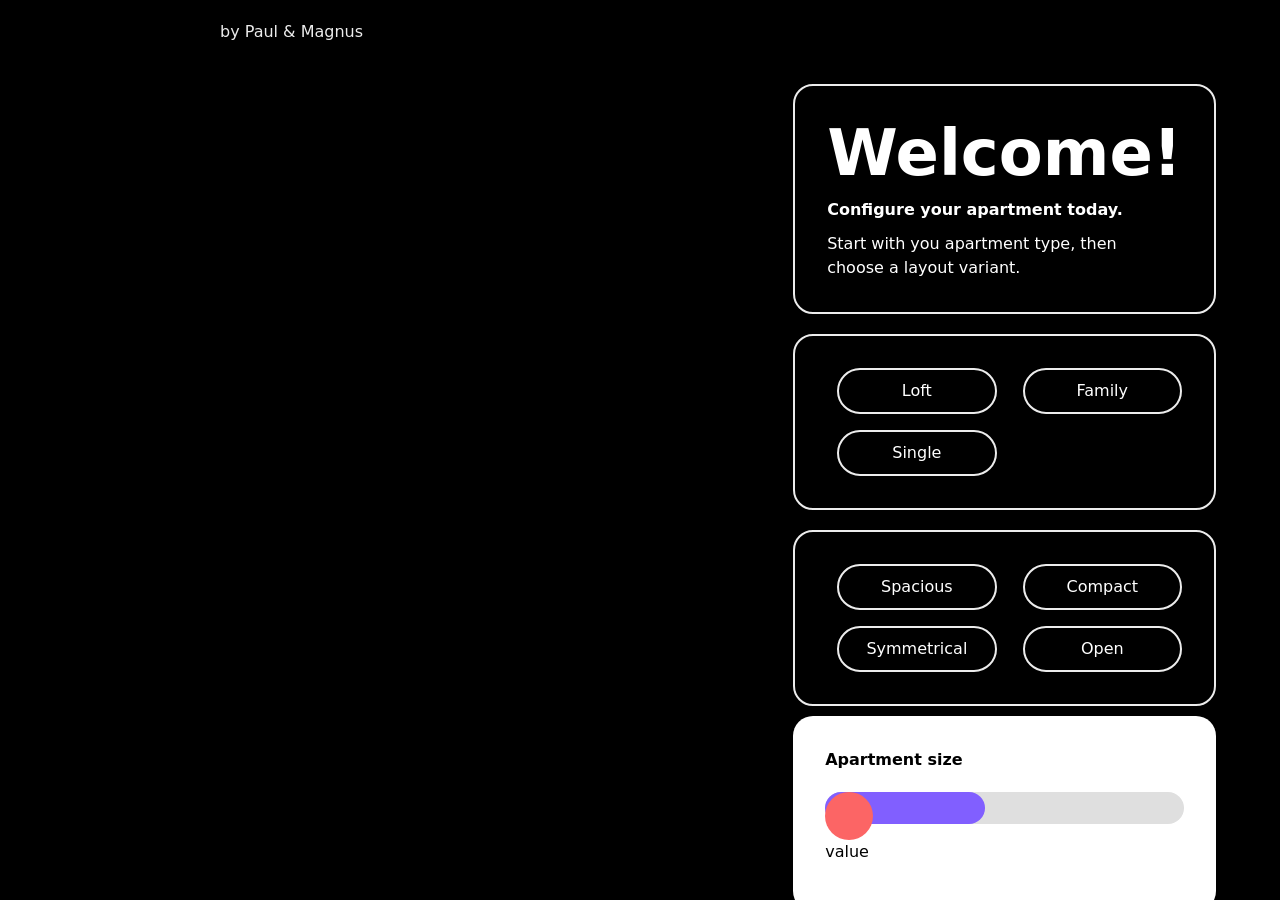
==== index2.html @ 41b40da9 "copy paste" ====
<!DOCTYPE html>

<html data-wf-domain="magnuss-supercool-site-03e670.webflow.io" data-wf-page="63d7f11067d64ccd60ee4eb2"
    data-wf-site="63d7f10f67d64c697aee4eaa" lang="en">

<head>
    <script src="https://cdn.jsdelivr.net/npm/three@0.121.0/build/three.js"></script>

    <meta charset="utf-8" />
    <title>planify. - plans with pleasure</title>
    <meta content="plans made simple" name="description" />
    <meta content="planify. - plans with pleasure" property="og:title" />
    <meta content="plans made simple" property="og:description" />
    <meta content="planify. - plans with pleasure" property="twitter:title" />
    <meta content="plans made simple" property="twitter:description" />
    <meta property="og:type" content="website" />
    <meta content="summary_large_image" name="twitter:card" />
    <meta content="width=device-width, initial-scale=1" name="viewport" />
    <meta content="Webflow" name="generator" />
    <link
        href="./styles.css"
        rel="stylesheet" type="text/css" />
    <!--[if lt IE 9]><script src="https://cdnjs.cloudflare.com/ajax/libs/html5shiv/3.7.3/html5shiv.min.js" type="text/javascript"></script><![endif]-->
    <script
        type="text/javascript">!function (o, c) { var n = c.documentElement, t = " w-mod-"; n.className += t + "js", ("ontouchstart" in o || o.DocumentTouch && c instanceof DocumentTouch) && (n.className += t + "touch") }(window, document);</script>
    <link href="https://uploads-ssl.webflow.com/img/favicon.ico" rel="shortcut icon" type="image/x-icon" />
    <link href="https://uploads-ssl.webflow.com/img/webclip.png" rel="apple-touch-icon" />
    <!-- [Attributes by Finsweet] Range Slider -->
    <script defer src="https://cdn.jsdelivr.net/npm/@finsweet/attributes-rangeslider@1/rangeslider.js"></script>
    
</head>
<html lang="en">
<head>
    <meta charset="UTF-8">
    <meta http-equiv="X-UA-Compatible" content="IE=edge">
    <meta name="viewport" content="width=device-width, initial-scale=1.0">
    <link rel="stylesheet" href="https://pyscript.net/latest/pyscript.css" />
    <title>Document</title>

    <!-- uRL for .css styling default from py-script-->
    <link rel="stylesheet" href="style.css" />
    <!-- uRL for including pyscript.js -->
    <script defer src="https://pyscript.net/latest/pyscript.js"></script>

    <!-- uRLs for including more js libraries -->
    <script src="https://cdn.jsdelivr.net/npm/three@0.145.0/build/three.js"></script>
    <script src="https://cdn.jsdelivr.net/npm/three@0.145.0/examples/js/controls/OrbitControls.js"></script>
    <script src="https://cdn.jsdelivr.net/npm/three@0.145.0/examples/js/postprocessing/EffectComposer.js"></script>
    <script src="https://cdn.jsdelivr.net/npm/three@0.145.0/examples/js/postprocessing/RenderPass.js"></script>
    <script src="https://cdn.jsdelivr.net/npm/three@0.145.0/examples/js/postprocessing/ShaderPass.js"></script>
    <script src="https://cdn.jsdelivr.net/npm/three@0.145.0/examples/js/shaders/CopyShader.js"></script>
    <script src="https://cdn.jsdelivr.net/npm/three@0.145.0/examples/js/shaders/FXAAShader.js"></script>
    <script src="https://cdnjs.cloudflare.com/ajax/libs/dat-gui/0.7.9/dat.gui.js"></script>
    
    <script>
        function onChangeApartementSize() {
            const element = document.getElementById("apartementSize")
            window.localStorage.setItem("apartementSize", element.value)
        }

        function onChangeLivingroomSize() {
            const element = document.getElementById("livingroomSize")
            window.localStorage.setItem("livingroomSize", element.value)
        }

        function onChangeKitchenSize() {
            const element = document.getElementById("kitchenSize")
            window.localStorage.setItem("kitchenSize", element.value)
        }

        function onChangeMasterbedroomSize() {
            const element = document.getElementById("MasterbedroomSize")
            window.localStorage.setItem("MasterbedroomSize", element.value)
        }

        function onChangeBedroomSize() {
            const element = document.getElementById("BedroomSize")
            window.localStorage.setItem("BedroomSize", element.value)
        }

        function onChangeBathroomSize() {
            const element = document.getElementById("BathroomSize")
            window.localStorage.setItem("BathroomSize", element.value)
        }

        function onChangeKitchenSize() {
            const element = document.getElementById("KitchenSize")
            window.localStorage.setItem("KitchenSize", element.value)
        }
        
        </script>
</head>
<body>
    <py-script src="AAD.py">
    </py-script>

    <div class="page-wrapper" style="pointer-events: none;">
        <div data-animation="default" data-collapse="medium" data-duration="400" data-easing="ease" data-easing2="ease"
            role="banner" class="nav_component w-nav">
            <div class="nav_container w-container"><a href="https://finsweet.com" target="_blank"
                    class="nav_brand w-nav-brand"><img
                        src="https://uploads-ssl.webflow.com/63d7f10f67d64c697aee4eaa/63d8018ea943d468a3d84b6b_Group%206.png"
                        loading="lazy" alt="" class="nav_logo" />
                    <div class="nav_logo-text">by Paul &amp; Magnus</div>
                </a>
                <div class="nav_button w-nav-button">
                    <div class="w-icon-nav-menu"></div>
                </div>
            </div>
        </div>
        <div class="main-wrapper">
            <div id="container"></div>
                <div class="wf-section">
                    <div class="padding-vertical padding-xxlarge">
                        <div class="page-padding content" style="overflow: scroll; height: 100vh; padding-bottom: 300px; pointer-events: all;">
                            <div class="container-2 w-container">
                                <h1>Welcome!</h1>
                                <div class="text-block-23 text-weight-bold">Configure your apartment today.</div>
                                <div>Start with you apartment type, then<br />choose a layout variant.<br /></div>
                            </div>
                            <div class="container-2 w-container">
                                <div class="w-layout-grid"><a href="#" class="button-2 w-button">Loft</a><a href="#"
                                        class="button-2 w-button">Family</a><a href="#" class="button-2 w-button">Single</a>
                                </div>
                            </div>
                            <div class="container-2 w-container">
                                <div class="w-layout-grid"><a href="#" class="button-2 w-button">Spacious</a><a href="#"
                                        class="button-2 w-button">Compact</a><a href="#"
                                        class="button-2 w-button">Symmetrical</a><a href="#"
                                        class="button-2 w-button">Open</a></div>
                            </div>
                            <div class="container">

                                <div fs-rangeslider-step="1" fs-rangeslider-element="wrapper" fs-rangeslider-min="1"
                                    fs-rangeslider-max="100" class="fs-rangeslider_wrapper">
                                    <div class="text-block">Apartment size</div>
                                    <input type="range" id="apartementSize" onchange="onChangeApartementSize()" style="display: none;" />
                                    <div fs-rangeslider-element="track" class="fs-rangeslider_track">
                                        <div fs-rangeslider-element="fill" class="fs-rangeslider_fill"></div>
                                        <div fs-rangeslider-element="handle" class="fs-rangeslider_handle"></div>
                                    </div>
                                    
                                    <div fs-rangeslider-element="display-value" class="fs-rangeslider_display-value">value
                                    </div>
                                    <div class="w-form">
                                        <form id="email-form" name="email-form" data-name="Email Form" method="get"><input
                                                type="text" class="fs-rangeslider_input w-input" maxlength="256" name="name"
                                                data-name="Name" placeholder="" id="range-slider-input" /><input type="text"
                                                class="fs-rangeslider_input w-input" maxlength="256" name="name"
                                                data-name="Name" placeholder="" id="range-slider-input" /></form>
                                        <div class="w-form-done">
                                            <div>Thank you! Your submission has been received!</div>
                                        </div>
                                        <div class="w-form-fail">
                                            <div>Oops! Something went wrong while submitting the form.</div>
                                        </div>
                                    </div>
                                </div>

                                <div fs-rangeslider-step="40" fs-rangeslider-element="wrapper" fs-rangeslider-min="1"
                                    fs-rangeslider-max="100" class="fs-rangeslider_wrapper">
                                    <div class="text-block">living room size</div>
                                    <input type="range" id="livingroomSize" onchange="onChangeLivingroomSize()" style="display: none;" />
                                    <div fs-rangeslider-element="track" class="fs-rangeslider_track">
                                        <div fs-rangeslider-element="fill" class="fs-rangeslider_fill"></div>
                                        <div fs-rangeslider-element="handle" class="fs-rangeslider_handle"></div>
                                    </div>
                                    <div fs-rangeslider-element="display-value" class="fs-rangeslider_display-value">value
                                    </div>
                                    <div class="w-form">
                                        <form id="email-form" name="email-form" data-name="Email Form" method="get"><input
                                                type="text" class="fs-rangeslider_input w-input" maxlength="256" name="name"
                                                data-name="Name" placeholder="" id="range-slider-input" /><input type="text"
                                                class="fs-rangeslider_input w-input" maxlength="256" name="name"
                                                data-name="Name" placeholder="" id="range-slider-input" /></form>
                                        <div class="w-form-done">
                                            <div>Thank you! Your submission has been received!</div>
                                        </div>
                                        <div class="w-form-fail">
                                            <div>Oops! Something went wrong while submitting the form.</div>
                                        </div>
                                    </div>
                                </div>

                                <div fs-rangeslider-step="1" fs-rangeslider-element="wrapper" fs-rangeslider-min="1"
                                    fs-rangeslider-max="100" class="fs-rangeslider_wrapper">
                                    <div class="text-block">Kitchen size</div>
                                    <input type="range" id="KitchenSize" onchange="onChangeKitchenSize()" style="display: none;" />
                                    <div fs-rangeslider-element="track" class="fs-rangeslider_track">
                                        <div fs-rangeslider-element="fill" class="fs-rangeslider_fill"></div>
                                        <div fs-rangeslider-element="handle" class="fs-rangeslider_handle"></div>
                                    </div>
                                    <div fs-rangeslider-element="display-value" class="fs-rangeslider_display-value">value
                                    </div>
                                    <div class="w-form">
                                        <form id="email-form" name="email-form" data-name="Email Form" method="get"><input
                                                type="text" class="fs-rangeslider_input w-input" maxlength="256" name="name"
                                                data-name="Name" placeholder="" id="range-slider-input" /><input type="text"
                                                class="fs-rangeslider_input w-input" maxlength="256" name="name"
                                                data-name="Name" placeholder="" id="range-slider-input" /></form>
                                        <div class="w-form-done">
                                            <div>Thank you! Your submission has been received!</div>
                                        </div>
                                        <div class="w-form-fail">
                                            <div>Oops! Something went wrong while submitting the form.</div>
                                        </div>
                                    </div>
                                </div>
                                
                                <div fs-rangeslider-step="1" fs-rangeslider-element="wrapper" fs-rangeslider-min="1"
                                    fs-rangeslider-max="100" class="fs-rangeslider_wrapper">
                                    <div class="text-block">Master bedroom size</div>
                                    <input type="range" id="MasterbedroomSize" onchange="onChangeMasterbedroomSize()" style="display: none;" />
                                    <div fs-rangeslider-element="track" class="fs-rangeslider_track">
                                        <div fs-rangeslider-element="fill" class="fs-rangeslider_fill"></div>
                                        <div fs-rangeslider-element="handle" class="fs-rangeslider_handle"></div>
                                    </div>
                                    <div fs-rangeslider-element="display-value" class="fs-rangeslider_display-value">value
                                    </div>
                                    <div class="w-form">
                                        <form id="email-form" name="email-form" data-name="Email Form" method="get"><input
                                                type="text" class="fs-rangeslider_input w-input" maxlength="256" name="name"
                                                data-name="Name" placeholder="" id="range-slider-input" /><input type="text"
                                                class="fs-rangeslider_input w-input" maxlength="256" name="name"
                                                data-name="Name" placeholder="" id="range-slider-input" /></form>
                                        <div class="w-form-done">
                                            <div>Thank you! Your submission has been received!</div>
                                        </div>
                                        <div class="w-form-fail">
                                            <div>Oops! Something went wrong while submitting the form.</div>
                                        </div>
                                    </div>
                                </div>

                                <div fs-rangeslider-step="1" fs-rangeslider-element="wrapper" fs-rangeslider-min="1"
                                    fs-rangeslider-max="100" class="fs-rangeslider_wrapper">
                                    <div class="text-block">Bedroom Size</div>
                                    <input type="range" id="BedroomSize" onchange="onChangeBedroomSize()" style="display: none;" />
                                    <div fs-rangeslider-element="track" class="fs-rangeslider_track">
                                        <div fs-rangeslider-element="fill" class="fs-rangeslider_fill"></div>
                                        <div fs-rangeslider-element="handle" class="fs-rangeslider_handle"></div>
                                    </div>
                                    <div fs-rangeslider-element="display-value" class="fs-rangeslider_display-value">value
                                    </div>
                                    <div class="w-form">
                                        <form id="email-form" name="email-form" data-name="Email Form" method="get"><input
                                                type="text" class="fs-rangeslider_input w-input" maxlength="256" name="name"
                                                data-name="Name" placeholder="" id="range-slider-input" /><input type="text"
                                                class="fs-rangeslider_input w-input" maxlength="256" name="name"
                                                data-name="Name" placeholder="" id="range-slider-input" /></form>
                                        <div class="w-form-done">
                                            <div>Thank you! Your submission has been received!</div>
                                        </div>
                                        <div class="w-form-fail">
                                            <div>Oops! Something went wrong while submitting the form.</div>
                                        </div>
                                    </div>
                                </div>

                                <div fs-rangeslider-step="1" fs-rangeslider-element="wrapper" fs-rangeslider-min="1"
                                    fs-rangeslider-max="100" class="fs-rangeslider_wrapper">
                                    <div class="text-block">bathroom size</div>
                                    <input type="range" id="BathroomSize" onchange="onChangeBathroomSize()" style="display: none;" />

                                    <div fs-rangeslider-element="track" class="fs-rangeslider_track">
                                        <div fs-rangeslider-element="fill" class="fs-rangeslider_fill"></div>
                                        <div fs-rangeslider-element="handle" class="fs-rangeslider_handle"></div>
                                    </div>
                                    <div fs-rangeslider-element="display-value" class="fs-rangeslider_display-value">value
                                    </div>
                                    <div class="w-form">
                                        <form id="email-form" name="email-form" data-name="Email Form" method="get"><input
                                                type="text" class="fs-rangeslider_input w-input" maxlength="256" name="name"
                                                data-name="Name" placeholder="" id="range-slider-input" /><input type="text"
                                                class="fs-rangeslider_input w-input" maxlength="256" name="name"
                                                data-name="Name" placeholder="" id="range-slider-input" /></form>
                                        <div class="w-form-done">
                                            <div>Thank you! Your submission has been received!</div>
                                        </div>
                                        <div class="w-form-fail">
                                            <div>Oops! Something went wrong while submitting the form.</div>
                                        </div>
                                    </div>
                                </div>

                            </div>
                            <div class="container-2 w-container"><a href="#" class="button-2 w-button">Generate new layout .
                                </a></div>
                        </div>
                    </div>
                </div>
            </div>
    </div>
    <script src="https://d3e54v103j8qbb.cloudfront.net/js/jquery-3.5.1.min.dc5e7f18c8.js?site=63d7f10f67d64c697aee4eaa"
        type="text/javascript" integrity="sha256-9/aliU8dGd2tb6OSsuzixeV4y/faTqgFtohetphbbj0="
        crossorigin="anonymous"></script>
    <script src="./script.js"
        type="text/javascript"></script>
    <!--[if lte IE 9]><script src="//cdnjs.cloudflare.com/ajax/libs/placeholders/3.0.2/placeholders.min.js"></script><![endif]-->
</body>

</html>
---- styles.css ----
/* Generated on: Mon Jan 30 2023 20:28:17 GMT+0000 (Coordinated Universal Time) */
/* ==========================================================================
   normalize.css v3.0.3 | MIT License | github.com/necolas/normalize.css 
   ========================================================================== */
/*! normalize.css v3.0.3 | MIT License | github.com/necolas/normalize.css */
html {
    font-family: sans-serif;
    -ms-text-size-adjust: 100%;
    -webkit-text-size-adjust: 100%
}

body {
    margin: 0;
    max-height: 100vh;
    overflow: hidden;
}

article,
aside,
details,
figcaption,
figure,
footer,
header,
hgroup,
main,
menu,
nav,
section,
summary {
    display: block
}

audio,
canvas,
progress,
video {
    display: inline-block;
    vertical-align: baseline
}

audio:not([controls]) {
    display: none;
    height: 0
}

[hidden],
template {
    display: none
}

a {
    background-color: transparent
}

a:active,
a:hover {
    outline: 0
}

abbr[title] {
    border-bottom: 1px dotted
}

b,
strong {
    font-weight: bold
}

dfn {
    font-style: italic
}

h1 {
    font-size: 2em;
    margin: .67em 0
}

mark {
    background: #ff0;
    color: #000
}

small {
    font-size: 80%
}

sub,
sup {
    font-size: 75%;
    line-height: 0;
    position: relative;
    vertical-align: baseline
}

sup {
    top: -0.5em
}

sub {
    bottom: -0.25em
}

img {
    border: 0
}

svg:not(:root) {
    overflow: hidden
}

figure {
    margin: 1em 40px
}

hr {
    box-sizing: content-box;
    height: 0
}

pre {
    overflow: auto
}

code,
kbd,
pre,
samp {
    font-family: monospace, monospace;
    font-size: 1em
}

button,
input,
optgroup,
select,
textarea {
    color: inherit;
    font: inherit;
    margin: 0
}

button {
    overflow: visible
}

button,
select {
    text-transform: none
}

button,
html input[type="button"],
input[type="reset"] {
    -webkit-appearance: button;
    cursor: pointer
}

button[disabled],
html input[disabled] {
    cursor: default
}

button::-moz-focus-inner,
input::-moz-focus-inner {
    border: 0;
    padding: 0
}

input {
    line-height: normal
}

input[type='checkbox'],
input[type='radio'] {
    box-sizing: border-box;
    padding: 0
}

input[type='number']::-webkit-inner-spin-button,
input[type='number']::-webkit-outer-spin-button {
    height: auto
}

input[type='search'] {
    -webkit-appearance: none
}

input[type='search']::-webkit-search-cancel-button,
input[type='search']::-webkit-search-decoration {
    -webkit-appearance: none
}

fieldset {
    border: 1px solid #c0c0c0;
    margin: 0 2px;
    padding: .35em .625em .75em
}

legend {
    border: 0;
    padding: 0
}

textarea {
    overflow: auto
}

optgroup {
    font-weight: bold
}

table {
    border-collapse: collapse;
    border-spacing: 0
}

td,
th {
    padding: 0
}

/* ==========================================================================
   Start of base Webflow CSS - If you're looking for some ultra-clean CSS, skip the boilerplate and see the unminified code below.
   ========================================================================== */
@font-face {
    font-family: 'webflow-icons';
    src: url("[data-uri]") format('truetype');
    font-weight: normal;
    font-style: normal
}

[class^="w-icon-"],
[class*=" w-icon-"] {
    font-family: 'webflow-icons' !important;
    speak: none;
    font-style: normal;
    font-weight: normal;
    font-variant: normal;
    text-transform: none;
    line-height: 1;
    -webkit-font-smoothing: antialiased;
    -moz-osx-font-smoothing: grayscale
}

.w-icon-slider-right:before {
    content: "\e600"
}

.w-icon-slider-left:before {
    content: "\e601"
}

.w-icon-nav-menu:before {
    content: "\e602"
}

.w-icon-arrow-down:before,
.w-icon-dropdown-toggle:before {
    content: "\e603"
}

.w-icon-file-upload-remove:before {
    content: "\e900"
}

.w-icon-file-upload-icon:before {
    content: "\e903"
}

* {
    -webkit-box-sizing: border-box;
    -moz-box-sizing: border-box;
    box-sizing: border-box
}

html {
    height: 100%
}

body {
    margin: 0;
    min-height: 100%;
    background-color: rgb(205, 14, 14);
    font-family: Arial, sans-serif;
    font-size: 14px;
    line-height: 20px;
    color: #333
}

img {
    max-width: 100%;
    vertical-align: middle;
    display: inline-block
}

html.w-mod-touch * {
    background-attachment: scroll !important
}

.w-block {
    display: block
}

.w-inline-block {
    max-width: 100%;
    display: inline-block
}

.w-clearfix:before,
.w-clearfix:after {
    content: " ";
    display: table;
    grid-column-start: 1;
    grid-row-start: 1;
    grid-column-end: 2;
    grid-row-end: 2
}

.w-clearfix:after {
    clear: both
}

.w-hidden {
    display: none
}

.w-button {
    display: inline-block;
    padding: 9px 15px;
    background-color: #3898EC;
    color: white;
    border: 0;
    line-height: inherit;
    text-decoration: none;
    cursor: pointer;
    border-radius: 0
}

input.w-button {
    -webkit-appearance: button
}

html[data-w-dynpage] [data-w-cloak] {
    color: transparent !important
}

.w-webflow-badge,
.w-webflow-badge * {
    position: static;
    left: auto;
    top: auto;
    right: auto;
    bottom: auto;
    z-index: auto;
    display: block;
    visibility: visible;
    overflow: visible;
    overflow-x: visible;
    overflow-y: visible;
    box-sizing: border-box;
    width: auto;
    height: auto;
    max-height: none;
    max-width: none;
    min-height: 0;
    min-width: 0;
    margin: 0;
    padding: 0;
    float: none;
    clear: none;
    border: 0 none transparent;
    border-radius: 0;
    background: none;
    background-image: none;
    background-position: 0% 0%;
    background-size: auto auto;
    background-repeat: repeat;
    background-origin: padding-box;
    background-clip: border-box;
    background-attachment: scroll;
    background-color: transparent;
    box-shadow: none;
    opacity: 1;
    transform: none;
    transition: none;
    direction: ltr;
    font-family: inherit;
    font-weight: inherit;
    color: inherit;
    font-size: inherit;
    line-height: inherit;
    font-style: inherit;
    font-variant: inherit;
    text-align: inherit;
    letter-spacing: inherit;
    text-decoration: inherit;
    text-indent: 0;
    text-transform: inherit;
    list-style-type: disc;
    text-shadow: none;
    font-smoothing: auto;
    vertical-align: baseline;
    cursor: inherit;
    white-space: inherit;
    word-break: normal;
    word-spacing: normal;
    word-wrap: normal
}

.w-webflow-badge {
    position: fixed !important;
    display: inline-block !important;
    visibility: visible !important;
    z-index: 2147483647 !important;
    top: auto !important;
    right: 12px !important;
    bottom: 12px !important;
    left: auto !important;
    color: #AAADB0 !important;
    background-color: #fff !important;
    border-radius: 3px !important;
    padding: 6px 8px 6px 6px !important;
    font-size: 12px !important;
    opacity: 1 !important;
    line-height: 14px !important;
    text-decoration: none !important;
    transform: none !important;
    margin: 0 !important;
    width: auto !important;
    height: auto !important;
    overflow: visible !important;
    white-space: nowrap;
    box-shadow: 0 0 0 1px rgba(0, 0, 0, 0.1), 0 1px 3px rgba(0, 0, 0, 0.1);
    cursor: pointer
}

.w-webflow-badge>img {
    display: inline-block !important;
    visibility: visible !important;
    opacity: 1 !important;
    vertical-align: middle !important
}

h1,
h2,
h3,
h4,
h5,
h6 {
    font-weight: bold;
    margin-bottom: 10px
}

h1 {
    font-size: 38px;
    line-height: 44px;
    margin-top: 20px
}

h2 {
    font-size: 32px;
    line-height: 36px;
    margin-top: 20px
}

h3 {
    font-size: 24px;
    line-height: 30px;
    margin-top: 20px
}

h4 {
    font-size: 18px;
    line-height: 24px;
    margin-top: 10px
}

h5 {
    font-size: 14px;
    line-height: 20px;
    margin-top: 10px
}

h6 {
    font-size: 12px;
    line-height: 18px;
    margin-top: 10px
}

p {
    margin-top: 0;
    margin-bottom: 10px
}

blockquote {
    margin: 0 0 10px 0;
    padding: 10px 20px;
    border-left: 5px solid #E2E2E2;
    font-size: 18px;
    line-height: 22px
}

figure {
    margin: 0;
    margin-bottom: 10px
}

figcaption {
    margin-top: 5px;
    text-align: center
}

ul,
ol {
    margin-top: 0px;
    margin-bottom: 10px;
    padding-left: 40px
}

.w-list-unstyled {
    padding-left: 0;
    list-style: none
}

.w-embed:before,
.w-embed:after {
    content: " ";
    display: table;
    grid-column-start: 1;
    grid-row-start: 1;
    grid-column-end: 2;
    grid-row-end: 2
}

.w-embed:after {
    clear: both
}

.w-video {
    width: 100%;
    position: relative;
    padding: 0
}

.w-video iframe,
.w-video object,
.w-video embed {
    position: absolute;
    top: 0;
    left: 0;
    width: 100%;
    height: 100%;
    border: none
}

fieldset {
    padding: 0;
    margin: 0;
    border: 0
}

button,
[type='button'],
[type='reset'] {
    border: 0;
    cursor: pointer;
    -webkit-appearance: button
}

.w-form {
    margin: 0 0 15px
}

.w-form-done {
    display: none;
    padding: 20px;
    text-align: center;
    background-color: #dddddd
}

.w-form-fail {
    display: none;
    margin-top: 10px;
    padding: 10px;
    background-color: #ffdede
}

label {
    display: block;
    margin-bottom: 5px;
    font-weight: bold
}

.w-input,
.w-select {
    display: block;
    width: 100%;
    height: 38px;
    padding: 8px 12px;
    margin-bottom: 10px;
    font-size: 14px;
    line-height: 1.42857143;
    color: #333333;
    vertical-align: middle;
    background-color: #ffffff;
    border: 1px solid #cccccc
}

.w-input:-moz-placeholder,
.w-select:-moz-placeholder {
    color: #999
}

.w-input::-moz-placeholder,
.w-select::-moz-placeholder {
    color: #999;
    opacity: 1
}

.w-input:-ms-input-placeholder,
.w-select:-ms-input-placeholder {
    color: #999
}

.w-input::-webkit-input-placeholder,
.w-select::-webkit-input-placeholder {
    color: #999
}

.w-input:focus,
.w-select:focus {
    border-color: #3898EC;
    outline: 0
}

.w-input[disabled],
.w-select[disabled],
.w-input[readonly],
.w-select[readonly],
fieldset[disabled] .w-input,
fieldset[disabled] .w-select {
    cursor: not-allowed
}

.w-input[disabled]:not(.w-input-disabled),
.w-select[disabled]:not(.w-input-disabled),
.w-input[readonly],
.w-select[readonly],
fieldset[disabled]:not(.w-input-disabled) .w-input,
fieldset[disabled]:not(.w-input-disabled) .w-select {
    background-color: #eeeeee
}

textarea.w-input,
textarea.w-select {
    height: auto
}

.w-select {
    background-color: #d62525
}

.w-select[multiple] {
    height: auto
}

.w-form-label {
    display: inline-block;
    cursor: pointer;
    font-weight: normal;
    margin-bottom: 0px
}

.w-radio {
    display: block;
    margin-bottom: 5px;
    padding-left: 20px
}

.w-radio:before,
.w-radio:after {
    content: " ";
    display: table;
    grid-column-start: 1;
    grid-row-start: 1;
    grid-column-end: 2;
    grid-row-end: 2
}

.w-radio:after {
    clear: both
}

.w-radio-input {
    margin: 4px 0 0;
    margin-top: 1px \9;
    line-height: normal;
    float: left;
    margin-left: -20px
}

.w-radio-input {
    margin-top: 3px
}

.w-file-upload {
    display: block;
    margin-bottom: 10px
}

.w-file-upload-input {
    width: .1px;
    height: .1px;
    opacity: 0;
    overflow: hidden;
    position: absolute;
    z-index: -100
}

.w-file-upload-default,
.w-file-upload-uploading,
.w-file-upload-success {
    display: inline-block;
    color: #333333
}

.w-file-upload-error {
    display: block;
    margin-top: 10px
}

.w-file-upload-default.w-hidden,
.w-file-upload-uploading.w-hidden,
.w-file-upload-error.w-hidden,
.w-file-upload-success.w-hidden {
    display: none
}

.w-file-upload-uploading-btn {
    display: flex;
    font-size: 14px;
    font-weight: normal;
    cursor: pointer;
    margin: 0;
    padding: 8px 12px;
    border: 1px solid #cccccc;
    background-color: #fafafa
}

.w-file-upload-file {
    display: flex;
    flex-grow: 1;
    justify-content: space-between;
    margin: 0;
    padding: 8px 9px 8px 11px;
    border: 1px solid #cccccc;
    background-color: #fafafa
}

.w-file-upload-file-name {
    font-size: 14px;
    font-weight: normal;
    display: block
}

.w-file-remove-link {
    margin-top: 3px;
    margin-left: 10px;
    width: auto;
    height: auto;
    padding: 3px;
    display: block;
    cursor: pointer
}

.w-icon-file-upload-remove {
    margin: auto;
    font-size: 10px
}

.w-file-upload-error-msg {
    display: inline-block;
    color: #ea384c;
    padding: 2px 0
}

.w-file-upload-info {
    display: inline-block;
    line-height: 38px;
    padding: 0 12px
}

.w-file-upload-label {
    display: inline-block;
    font-size: 14px;
    font-weight: normal;
    cursor: pointer;
    margin: 0;
    padding: 8px 12px;
    border: 1px solid #cccccc;
    background-color: #fafafa
}

.w-icon-file-upload-icon,
.w-icon-file-upload-uploading {
    display: inline-block;
    margin-right: 8px;
    width: 20px
}

.w-icon-file-upload-uploading {
    height: 20px
}

.w-container {
    margin-left: auto;
    margin-right: auto;
    max-width: 940px
}

.w-container:before,
.w-container:after {
    content: " ";
    display: table;
    grid-column-start: 1;
    grid-row-start: 1;
    grid-column-end: 2;
    grid-row-end: 2
}

.w-container:after {
    clear: both
}

.w-container .w-row {
    margin-left: -10px;
    margin-right: -10px
}

.w-row:before,
.w-row:after {
    content: " ";
    display: table;
    grid-column-start: 1;
    grid-row-start: 1;
    grid-column-end: 2;
    grid-row-end: 2
}

.w-row:after {
    clear: both
}

.w-row .w-row {
    margin-left: 0;
    margin-right: 0
}

.w-col {
    position: relative;
    float: left;
    width: 100%;
    min-height: 1px;
    padding-left: 10px;
    padding-right: 10px
}

.w-col .w-col {
    padding-left: 0;
    padding-right: 0
}

.w-col-1 {
    width: 8.33333333%
}

.w-col-2 {
    width: 16.66666667%
}

.w-col-3 {
    width: 25%
}

.w-col-4 {
    width: 33.33333333%
}

.w-col-5 {
    width: 41.66666667%
}

.w-col-6 {
    width: 50%
}

.w-col-7 {
    width: 58.33333333%
}

.w-col-8 {
    width: 66.66666667%
}

.w-col-9 {
    width: 75%
}

.w-col-10 {
    width: 83.33333333%
}

.w-col-11 {
    width: 91.66666667%
}

.w-col-12 {
    width: 100%
}

.w-hidden-main {
    display: none !important
}

@media screen and (max-width:991px) {
    .w-container {
        max-width: 728px
    }

    .w-hidden-main {
        display: inherit !important
    }

    .w-hidden-medium {
        display: none !important
    }

    .w-col-medium-1 {
        width: 8.33333333%
    }

    .w-col-medium-2 {
        width: 16.66666667%
    }

    .w-col-medium-3 {
        width: 25%
    }

    .w-col-medium-4 {
        width: 33.33333333%
    }

    .w-col-medium-5 {
        width: 41.66666667%
    }

    .w-col-medium-6 {
        width: 50%
    }

    .w-col-medium-7 {
        width: 58.33333333%
    }

    .w-col-medium-8 {
        width: 66.66666667%
    }

    .w-col-medium-9 {
        width: 75%
    }

    .w-col-medium-10 {
        width: 83.33333333%
    }

    .w-col-medium-11 {
        width: 91.66666667%
    }

    .w-col-medium-12 {
        width: 100%
    }

    .w-col-stack {
        width: 100%;
        left: auto;
        right: auto
    }
}

@media screen and (max-width:767px) {
    .w-hidden-main {
        display: inherit !important
    }

    .w-hidden-medium {
        display: inherit !important
    }

    .w-hidden-small {
        display: none !important
    }

    .w-row,
    .w-container .w-row {
        margin-left: 0;
        margin-right: 0
    }

    .w-col {
        width: 100%;
        left: auto;
        right: auto
    }

    .w-col-small-1 {
        width: 8.33333333%
    }

    .w-col-small-2 {
        width: 16.66666667%
    }

    .w-col-small-3 {
        width: 25%
    }

    .w-col-small-4 {
        width: 33.33333333%
    }

    .w-col-small-5 {
        width: 41.66666667%
    }

    .w-col-small-6 {
        width: 50%
    }

    .w-col-small-7 {
        width: 58.33333333%
    }

    .w-col-small-8 {
        width: 66.66666667%
    }

    .w-col-small-9 {
        width: 75%
    }

    .w-col-small-10 {
        width: 83.33333333%
    }

    .w-col-small-11 {
        width: 91.66666667%
    }

    .w-col-small-12 {
        width: 100%
    }
}

@media screen and (max-width:479px) {
    .w-container {
        max-width: none
    }

    .w-hidden-main {
        display: inherit !important
    }

    .w-hidden-medium {
        display: inherit !important
    }

    .w-hidden-small {
        display: inherit !important
    }

    .w-hidden-tiny {
        display: none !important
    }

    .w-col {
        width: 100%
    }

    .w-col-tiny-1 {
        width: 8.33333333%
    }

    .w-col-tiny-2 {
        width: 16.66666667%
    }

    .w-col-tiny-3 {
        width: 25%
    }

    .w-col-tiny-4 {
        width: 33.33333333%
    }

    .w-col-tiny-5 {
        width: 41.66666667%
    }

    .w-col-tiny-6 {
        width: 50%
    }

    .w-col-tiny-7 {
        width: 58.33333333%
    }

    .w-col-tiny-8 {
        width: 66.66666667%
    }

    .w-col-tiny-9 {
        width: 75%
    }

    .w-col-tiny-10 {
        width: 83.33333333%
    }

    .w-col-tiny-11 {
        width: 91.66666667%
    }

    .w-col-tiny-12 {
        width: 100%
    }
}

.w-widget {
    position: relative
}

.w-widget-map {
    width: 100%;
    height: 400px
}

.w-widget-map label {
    width: auto;
    display: inline
}

.w-widget-map img {
    max-width: inherit
}

.w-widget-map .gm-style-iw {
    text-align: center
}

.w-widget-map .gm-style-iw>button {
    display: none !important
}

.w-widget-twitter {
    overflow: hidden
}

.w-widget-twitter-count-shim {
    display: inline-block;
    vertical-align: top;
    position: relative;
    width: 28px;
    height: 20px;
    text-align: center;
    background: white;
    border: #758696 solid 1px;
    border-radius: 3px
}

.w-widget-twitter-count-shim * {
    pointer-events: none;
    -webkit-user-select: none;
    -moz-user-select: none;
    -ms-user-select: none;
    user-select: none
}

.w-widget-twitter-count-shim .w-widget-twitter-count-inner {
    position: relative;
    font-size: 15px;
    line-height: 12px;
    text-align: center;
    color: #999;
    font-family: serif
}

.w-widget-twitter-count-shim .w-widget-twitter-count-clear {
    position: relative;
    display: block
}

.w-widget-twitter-count-shim.w--large {
    width: 36px;
    height: 28px
}

.w-widget-twitter-count-shim.w--large .w-widget-twitter-count-inner {
    font-size: 18px;
    line-height: 18px
}

.w-widget-twitter-count-shim:not(.w--vertical) {
    margin-left: 5px;
    margin-right: 8px
}

.w-widget-twitter-count-shim:not(.w--vertical).w--large {
    margin-left: 6px
}

.w-widget-twitter-count-shim:not(.w--vertical):before,
.w-widget-twitter-count-shim:not(.w--vertical):after {
    top: 50%;
    left: 0;
    border: solid transparent;
    content: ' ';
    height: 0;
    width: 0;
    position: absolute;
    pointer-events: none
}

.w-widget-twitter-count-shim:not(.w--vertical):before {
    border-color: rgba(117, 134, 150, 0);
    border-right-color: #5d6c7b;
    border-width: 4px;
    margin-left: -9px;
    margin-top: -4px
}

.w-widget-twitter-count-shim:not(.w--vertical).w--large:before {
    border-width: 5px;
    margin-left: -10px;
    margin-top: -5px
}

.w-widget-twitter-count-shim:not(.w--vertical):after {
    border-color: rgba(255, 255, 255, 0);
    border-right-color: white;
    border-width: 4px;
    margin-left: -8px;
    margin-top: -4px
}

.w-widget-twitter-count-shim:not(.w--vertical).w--large:after {
    border-width: 5px;
    margin-left: -9px;
    margin-top: -5px
}

.w-widget-twitter-count-shim.w--vertical {
    width: 61px;
    height: 33px;
    margin-bottom: 8px
}

.w-widget-twitter-count-shim.w--vertical:before,
.w-widget-twitter-count-shim.w--vertical:after {
    top: 100%;
    left: 50%;
    border: solid transparent;
    content: ' ';
    height: 0;
    width: 0;
    position: absolute;
    pointer-events: none
}

.w-widget-twitter-count-shim.w--vertical:before {
    border-color: rgba(117, 134, 150, 0);
    border-top-color: #5d6c7b;
    border-width: 5px;
    margin-left: -5px
}

.w-widget-twitter-count-shim.w--vertical:after {
    border-color: rgba(255, 255, 255, 0);
    border-top-color: white;
    border-width: 4px;
    margin-left: -4px
}

.w-widget-twitter-count-shim.w--vertical .w-widget-twitter-count-inner {
    font-size: 18px;
    line-height: 22px
}

.w-widget-twitter-count-shim.w--vertical.w--large {
    width: 76px
}

.w-background-video {
    position: relative;
    overflow: hidden;
    height: 500px;
    color: white
}

.w-background-video>video {
    background-size: cover;
    background-position: 50% 50%;
    position: absolute;
    margin: auto;
    width: 100%;
    height: 100%;
    right: -100%;
    bottom: -100%;
    top: -100%;
    left: -100%;
    object-fit: cover;
    z-index: -100
}

.w-background-video>video::-webkit-media-controls-start-playback-button {
    display: none !important;
    -webkit-appearance: none
}

.w-background-video--control {
    position: absolute;
    bottom: 1em;
    right: 1em;
    background-color: transparent;
    padding: 0
}

.w-background-video--control>[hidden] {
    display: none !important
}

.w-slider {
    position: relative;
    height: 300px;
    text-align: center;
    background: #dddddd;
    clear: both;
    -webkit-tap-highlight-color: rgba(0, 0, 0, 0);
    tap-highlight-color: rgba(0, 0, 0, 0)
}

.w-slider-mask {
    position: relative;
    display: block;
    overflow: hidden;
    z-index: 1;
    left: 0;
    right: 0;
    height: 100%;
    white-space: nowrap
}

.w-slide {
    position: relative;
    display: inline-block;
    vertical-align: top;
    width: 100%;
    height: 100%;
    white-space: normal;
    text-align: left
}

.w-slider-nav {
    position: absolute;
    z-index: 2;
    top: auto;
    right: 0;
    bottom: 0;
    left: 0;
    margin: auto;
    padding-top: 10px;
    height: 40px;
    text-align: center;
    -webkit-tap-highlight-color: rgba(0, 0, 0, 0);
    tap-highlight-color: rgba(0, 0, 0, 0)
}

.w-slider-nav.w-round>div {
    border-radius: 100%
}

.w-slider-nav.w-num>div {
    width: auto;
    height: auto;
    padding: .2em .5em;
    font-size: inherit;
    line-height: inherit
}

.w-slider-nav.w-shadow>div {
    box-shadow: 0 0 3px rgba(51, 51, 51, 0.4)
}

.w-slider-nav-invert {
    color: #fff
}

.w-slider-nav-invert>div {
    background-color: rgba(34, 34, 34, 0.4)
}

.w-slider-nav-invert>div.w-active {
    background-color: #222
}

.w-slider-dot {
    position: relative;
    display: inline-block;
    width: 1em;
    height: 1em;
    background-color: rgba(255, 255, 255, 0.4);
    cursor: pointer;
    margin: 0 3px .5em;
    transition: background-color 100ms, color 100ms
}

.w-slider-dot.w-active {
    background-color: #fff
}

.w-slider-dot:focus {
    outline: none;
    box-shadow: 0 0 0 2px #fff
}

.w-slider-dot:focus.w-active {
    box-shadow: none
}

.w-slider-arrow-left,
.w-slider-arrow-right {
    position: absolute;
    width: 80px;
    top: 0;
    right: 0;
    bottom: 0;
    left: 0;
    margin: auto;
    cursor: pointer;
    overflow: hidden;
    color: white;
    font-size: 40px;
    -webkit-tap-highlight-color: rgba(0, 0, 0, 0);
    tap-highlight-color: rgba(0, 0, 0, 0);
    -webkit-user-select: none;
    -moz-user-select: none;
    -ms-user-select: none;
    user-select: none
}

.w-slider-arrow-left [class^='w-icon-'],
.w-slider-arrow-right [class^='w-icon-'],
.w-slider-arrow-left [class*=' w-icon-'],
.w-slider-arrow-right [class*=' w-icon-'] {
    position: absolute
}

.w-slider-arrow-left:focus,
.w-slider-arrow-right:focus {
    outline: 0
}

.w-slider-arrow-left {
    z-index: 3;
    right: auto
}

.w-slider-arrow-right {
    z-index: 4;
    left: auto
}

.w-icon-slider-left,
.w-icon-slider-right {
    top: 0;
    right: 0;
    bottom: 0;
    left: 0;
    margin: auto;
    width: 1em;
    height: 1em
}

.w-slider-aria-label {
    border: 0;
    clip: rect(0 0 0 0);
    height: 1px;
    margin: -1px;
    overflow: hidden;
    padding: 0;
    position: absolute;
    width: 1px
}

.w-slider-force-show {
    display: block !important
}

.w-dropdown {
    display: inline-block;
    position: relative;
    text-align: left;
    margin-left: auto;
    margin-right: auto;
    z-index: 900
}

.w-dropdown-btn,
.w-dropdown-toggle,
.w-dropdown-link {
    position: relative;
    vertical-align: top;
    text-decoration: none;
    color: #222222;
    padding: 20px;
    text-align: left;
    margin-left: auto;
    margin-right: auto;
    white-space: nowrap
}

.w-dropdown-toggle {
    -webkit-user-select: none;
    -moz-user-select: none;
    -ms-user-select: none;
    user-select: none;
    display: inline-block;
    cursor: pointer;
    padding-right: 40px
}

.w-dropdown-toggle:focus {
    outline: 0
}

.w-icon-dropdown-toggle {
    position: absolute;
    top: 0;
    right: 0;
    bottom: 0;
    margin: auto;
    margin-right: 20px;
    width: 1em;
    height: 1em
}

.w-dropdown-list {
    position: absolute;
    background: #dddddd;
    display: none;
    min-width: 100%
}

.w-dropdown-list.w--open {
    display: block
}

.w-dropdown-link {
    padding: 10px 20px;
    display: block;
    color: #222222
}

.w-dropdown-link.w--current {
    color: #0082f3
}

.w-dropdown-link:focus {
    outline: 0
}

@media screen and (max-width:767px) {
    .w-nav-brand {
        padding-left: 10px
    }
}

.w-lightbox-backdrop {
    color: #000;
    cursor: auto;
    font-family: serif;
    font-size: medium;
    font-style: normal;
    font-variant: normal;
    font-weight: normal;
    letter-spacing: normal;
    line-height: normal;
    list-style: disc;
    text-align: start;
    text-indent: 0;
    text-shadow: none;
    text-transform: none;
    visibility: visible;
    white-space: normal;
    word-break: normal;
    word-spacing: normal;
    word-wrap: normal;
    position: fixed;
    top: 0;
    right: 0;
    bottom: 0;
    left: 0;
    color: #fff;
    font-family: "Helvetica Neue", Helvetica, Ubuntu, "Segoe UI", Verdana, sans-serif;
    font-size: 17px;
    line-height: 1.2;
    font-weight: 300;
    text-align: center;
    background: rgba(0, 0, 0, 0.9);
    z-index: 2000;
    outline: 0;
    opacity: 0;
    -webkit-user-select: none;
    -moz-user-select: none;
    -ms-user-select: none;
    -webkit-tap-highlight-color: transparent;
    -webkit-transform: translate(0, 0)
}

.w-lightbox-backdrop,
.w-lightbox-container {
    height: 100%;
    overflow: auto;
    -webkit-overflow-scrolling: touch
}

.w-lightbox-content {
    position: relative;
    height: 100vh;
    overflow: hidden
}

.w-lightbox-view {
    position: absolute;
    width: 100vw;
    height: 100vh;
    opacity: 0
}

.w-lightbox-view:before {
    content: "";
    height: 100vh
}

.w-lightbox-group,
.w-lightbox-group .w-lightbox-view,
.w-lightbox-group .w-lightbox-view:before {
    height: 86vh
}

.w-lightbox-frame,
.w-lightbox-view:before {
    display: inline-block;
    vertical-align: middle
}

.w-lightbox-figure {
    position: relative;
    margin: 0
}

.w-lightbox-group .w-lightbox-figure {
    cursor: pointer
}

.w-lightbox-img {
    width: auto;
    height: auto;
    max-width: none
}

.w-lightbox-image {
    display: block;
    float: none;
    max-width: 100vw;
    max-height: 100vh
}

.w-lightbox-group .w-lightbox-image {
    max-height: 86vh
}

.w-lightbox-caption {
    position: absolute;
    right: 0;
    bottom: 0;
    left: 0;
    padding: .5em 1em;
    background: rgba(0, 0, 0, 0.4);
    text-align: left;
    text-overflow: ellipsis;
    white-space: nowrap;
    overflow: hidden
}

.w-lightbox-embed {
    position: absolute;
    top: 0;
    right: 0;
    bottom: 0;
    left: 0;
    width: 100%;
    height: 100%
}

.w-lightbox-control {
    position: absolute;
    top: 0;
    width: 4em;
    background-size: 24px;
    background-repeat: no-repeat;
    background-position: center;
    cursor: pointer;
    -webkit-transition: all .3s;
    transition: all .3s
}

.w-lightbox-left {
    display: none;
    bottom: 0;
    left: 0;
    background-image: url("[data-uri]")
}

.w-lightbox-right {
    display: none;
    right: 0;
    bottom: 0;
    background-image: url("[data-uri]")
}

.w-lightbox-close {
    right: 0;
    height: 2.6em;
    background-image: url("[data-uri]");
    background-size: 18px
}

.w-lightbox-strip {
    position: absolute;
    bottom: 0;
    left: 0;
    right: 0;
    padding: 0 1vh;
    line-height: 0;
    white-space: nowrap;
    overflow-x: auto;
    overflow-y: hidden
}

.w-lightbox-item {
    display: inline-block;
    width: 10vh;
    padding: 2vh 1vh;
    box-sizing: content-box;
    cursor: pointer;
    -webkit-transform: translate3d(0, 0, 0)
}

.w-lightbox-active {
    opacity: .3
}

.w-lightbox-thumbnail {
    position: relative;
    height: 10vh;
    background: #222;
    overflow: hidden
}

.w-lightbox-thumbnail-image {
    position: absolute;
    top: 0;
    left: 0
}

.w-lightbox-thumbnail .w-lightbox-tall {
    top: 50%;
    width: 100%;
    -webkit-transform: translate(0, -50%);
    -ms-transform: translate(0, -50%);
    transform: translate(0, -50%)
}

.w-lightbox-thumbnail .w-lightbox-wide {
    left: 50%;
    height: 100%;
    -webkit-transform: translate(-50%, 0);
    -ms-transform: translate(-50%, 0);
    transform: translate(-50%, 0)
}

.w-lightbox-spinner {
    position: absolute;
    top: 50%;
    left: 50%;
    box-sizing: border-box;
    width: 40px;
    height: 40px;
    margin-top: -20px;
    margin-left: -20px;
    border: 5px solid rgba(0, 0, 0, 0.4);
    border-radius: 50%;
    -webkit-animation: spin .8s infinite linear;
    animation: spin .8s infinite linear
}

.w-lightbox-spinner:after {
    content: "";
    position: absolute;
    top: -4px;
    right: -4px;
    bottom: -4px;
    left: -4px;
    border: 3px solid transparent;
    border-bottom-color: #fff;
    border-radius: 50%
}

.w-lightbox-hide {
    display: none
}

.w-lightbox-noscroll {
    overflow: hidden
}

@media (min-width:768px) {
    .w-lightbox-content {
        height: 96vh;
        margin-top: 2vh
    }

    .w-lightbox-view,
    .w-lightbox-view:before {
        height: 96vh
    }

    .w-lightbox-group,
    .w-lightbox-group .w-lightbox-view,
    .w-lightbox-group .w-lightbox-view:before {
        height: 84vh
    }

    .w-lightbox-image {
        max-width: 96vw;
        max-height: 96vh
    }

    .w-lightbox-group .w-lightbox-image {
        max-width: 82.3vw;
        max-height: 84vh
    }

    .w-lightbox-left,
    .w-lightbox-right {
        display: block;
        opacity: .5
    }

    .w-lightbox-close {
        opacity: .8
    }

    .w-lightbox-control:hover {
        opacity: 1
    }
}

.w-lightbox-inactive,
.w-lightbox-inactive:hover {
    opacity: 0
}

.w-richtext:before,
.w-richtext:after {
    content: " ";
    display: table;
    grid-column-start: 1;
    grid-row-start: 1;
    grid-column-end: 2;
    grid-row-end: 2
}

.w-richtext:after {
    clear: both
}

.w-richtext[contenteditable="true"]:before,
.w-richtext[contenteditable="true"]:after {
    white-space: initial
}

.w-richtext ol,
.w-richtext ul {
    overflow: hidden
}

.w-richtext .w-richtext-figure-selected.w-richtext-figure-type-video div:after,
.w-richtext .w-richtext-figure-selected[data-rt-type="video"] div:after {
    outline: 2px solid #2895f7
}

.w-richtext .w-richtext-figure-selected.w-richtext-figure-type-image div,
.w-richtext .w-richtext-figure-selected[data-rt-type="image"] div {
    outline: 2px solid #2895f7
}

.w-richtext figure.w-richtext-figure-type-video>div:after,
.w-richtext figure[data-rt-type="video"]>div:after {
    content: '';
    position: absolute;
    display: none;
    left: 0;
    top: 0;
    right: 0;
    bottom: 0
}

.w-richtext figure {
    position: relative;
    max-width: 60%
}

.w-richtext figure>div:before {
    cursor: default !important
}

.w-richtext figure img {
    width: 100%
}

.w-richtext figure figcaption.w-richtext-figcaption-placeholder {
    opacity: .6
}

.w-richtext figure div {
    font-size: 0px;
    color: transparent
}

.w-richtext figure.w-richtext-figure-type-image,
.w-richtext figure[data-rt-type="image"] {
    display: table
}

.w-richtext figure.w-richtext-figure-type-image>div,
.w-richtext figure[data-rt-type="image"]>div {
    display: inline-block
}

.w-richtext figure.w-richtext-figure-type-image>figcaption,
.w-richtext figure[data-rt-type="image"]>figcaption {
    display: table-caption;
    caption-side: bottom
}

.w-richtext figure.w-richtext-figure-type-video,
.w-richtext figure[data-rt-type="video"] {
    width: 60%;
    height: 0
}

.w-richtext figure.w-richtext-figure-type-video iframe,
.w-richtext figure[data-rt-type="video"] iframe {
    position: absolute;
    top: 0;
    left: 0;
    width: 100%;
    height: 100%
}

.w-richtext figure.w-richtext-figure-type-video>div,
.w-richtext figure[data-rt-type="video"]>div {
    width: 100%
}

.w-richtext figure.w-richtext-align-center {
    margin-right: auto;
    margin-left: auto;
    clear: both
}

.w-richtext figure.w-richtext-align-center.w-richtext-figure-type-image>div,
.w-richtext figure.w-richtext-align-center[data-rt-type="image"]>div {
    max-width: 100%
}

.w-richtext figure.w-richtext-align-normal {
    clear: both
}

.w-richtext figure.w-richtext-align-fullwidth {
    width: 100%;
    max-width: 100%;
    text-align: center;
    clear: both;
    display: block;
    margin-right: auto;
    margin-left: auto
}

.w-richtext figure.w-richtext-align-fullwidth>div {
    display: inline-block;
    padding-bottom: inherit
}

.w-richtext figure.w-richtext-align-fullwidth>figcaption {
    display: block
}

.w-richtext figure.w-richtext-align-floatleft {
    float: left;
    margin-right: 15px;
    clear: none
}

.w-richtext figure.w-richtext-align-floatright {
    float: right;
    margin-left: 15px;
    clear: none
}

.w-nav {
    position: relative;
    background: #dddddd;
    z-index: 1000
}

.w-nav:before,
.w-nav:after {
    content: " ";
    display: table;
    grid-column-start: 1;
    grid-row-start: 1;
    grid-column-end: 2;
    grid-row-end: 2
}

.w-nav:after {
    clear: both
}

.w-nav-brand {
    position: relative;
    float: left;
    text-decoration: none;
    color: #333333
}

.w-nav-link {
    position: relative;
    display: inline-block;
    vertical-align: top;
    text-decoration: none;
    color: #222222;
    padding: 20px;
    text-align: left;
    margin-left: auto;
    margin-right: auto
}

.w-nav-link.w--current {
    color: #0082f3
}

.w-nav-menu {
    position: relative;
    float: right
}

[data-nav-menu-open] {
    display: block !important;
    position: absolute;
    top: 100%;
    left: 0;
    right: 0;
    background: #C8C8C8;
    text-align: center;
    overflow: visible;
    min-width: 200px
}

.w--nav-link-open {
    display: block;
    position: relative
}

.w-nav-overlay {
    position: absolute;
    overflow: hidden;
    display: none;
    top: 100%;
    left: 0;
    right: 0;
    width: 100%
}

.w-nav-overlay [data-nav-menu-open] {
    top: 0
}

.w-nav[data-animation="over-left"] .w-nav-overlay {
    width: auto
}

.w-nav[data-animation="over-left"] .w-nav-overlay,
.w-nav[data-animation="over-left"] [data-nav-menu-open] {
    right: auto;
    z-index: 1;
    top: 0
}

.w-nav[data-animation="over-right"] .w-nav-overlay {
    width: auto
}

.w-nav[data-animation="over-right"] .w-nav-overlay,
.w-nav[data-animation="over-right"] [data-nav-menu-open] {
    left: auto;
    z-index: 1;
    top: 0
}

.w-nav-button {
    position: relative;
    float: right;
    padding: 18px;
    font-size: 24px;
    display: none;
    cursor: pointer;
    -webkit-tap-highlight-color: rgba(0, 0, 0, 0);
    tap-highlight-color: rgba(0, 0, 0, 0);
    -webkit-user-select: none;
    -moz-user-select: none;
    -ms-user-select: none;
    user-select: none
}

.w-nav-button:focus {
    outline: 0
}

.w-nav-button.w--open {
    background-color: #C8C8C8;
    color: white
}

.w-nav[data-collapse="all"] .w-nav-menu {
    display: none
}

.w-nav[data-collapse="all"] .w-nav-button {
    display: block
}

.w--nav-dropdown-open {
    display: block
}

.w--nav-dropdown-toggle-open {
    display: block
}

.w--nav-dropdown-list-open {
    position: static
}

@media screen and (max-width:991px) {
    .w-nav[data-collapse="medium"] .w-nav-menu {
        display: none
    }

    .w-nav[data-collapse="medium"] .w-nav-button {
        display: block
    }
}

@media screen and (max-width:767px) {
    .w-nav[data-collapse="small"] .w-nav-menu {
        display: none
    }

    .w-nav[data-collapse="small"] .w-nav-button {
        display: block
    }

    .w-nav-brand {
        padding-left: 10px
    }
}

@media screen and (max-width:479px) {
    .w-nav[data-collapse="tiny"] .w-nav-menu {
        display: none
    }

    .w-nav[data-collapse="tiny"] .w-nav-button {
        display: block
    }
}

.w-tabs {
    position: relative
}

.w-tabs:before,
.w-tabs:after {
    content: " ";
    display: table;
    grid-column-start: 1;
    grid-row-start: 1;
    grid-column-end: 2;
    grid-row-end: 2
}

.w-tabs:after {
    clear: both
}

.w-tab-menu {
    position: relative
}

.w-tab-link {
    position: relative;
    display: inline-block;
    vertical-align: top;
    text-decoration: none;
    padding: 9px 30px;
    text-align: left;
    cursor: pointer;
    color: #222222;
    background-color: #dddddd
}

.w-tab-link.w--current {
    background-color: #C8C8C8
}

.w-tab-link:focus {
    outline: 0
}

.w-tab-content {
    position: relative;
    display: block;
    overflow: hidden
}

.w-tab-pane {
    position: relative;
    display: none
}

.w--tab-active {
    display: block
}

@media screen and (max-width:479px) {
    .w-tab-link {
        display: block
    }
}

.w-ix-emptyfix:after {
    content: ""
}

@keyframes spin {
    0% {
        transform: rotate(0deg)
    }

    100% {
        transform: rotate(360deg)
    }
}

.w-dyn-empty {
    padding: 10px;
    background-color: #dddddd
}

.w-dyn-hide {
    display: none !important
}

.w-dyn-bind-empty {
    display: none !important
}

.w-condition-invisible {
    display: none !important
}

/* ==========================================================================
      Start of custom Webflow CSS
      ========================================================================== */
.w-layout-grid {
    display: -ms-grid;
    display: grid;
    grid-auto-columns: 1fr;
    -ms-grid-columns: 1fr 1fr;
    grid-template-columns: 1fr 1fr;
    -ms-grid-rows: auto auto;
    grid-template-rows: auto auto;
    grid-row-gap: 16px;
    grid-column-gap: 16px;
}

.w-checkbox {
    display: block;
    margin-bottom: 5px;
    padding-left: 20px;
}

.w-checkbox::before {
    content: ' ';
    display: table;
    -ms-grid-column-span: 1;
    grid-column-end: 2;
    -ms-grid-column: 1;
    grid-column-start: 1;
    -ms-grid-row-span: 1;
    grid-row-end: 2;
    -ms-grid-row: 1;
    grid-row-start: 1;
}

.w-checkbox::after {
    content: ' ';
    display: table;
    -ms-grid-column-span: 1;
    grid-column-end: 2;
    -ms-grid-column: 1;
    grid-column-start: 1;
    -ms-grid-row-span: 1;
    grid-row-end: 2;
    -ms-grid-row: 1;
    grid-row-start: 1;
    clear: both;
}

.w-checkbox-input {
    float: left;
    margin-bottom: 0px;
    margin-left: -20px;
    margin-right: 0px;
    margin-top: 4px;
    line-height: normal;
}

.w-checkbox-input--inputType-custom {
    border-top-width: 1px;
    border-bottom-width: 1px;
    border-left-width: 1px;
    border-right-width: 1px;
    border-top-color: #ccc;
    border-bottom-color: #ccc;
    border-left-color: #ccc;
    border-right-color: #ccc;
    border-top-style: solid;
    border-bottom-style: solid;
    border-left-style: solid;
    border-right-style: solid;
    width: 12px;
    height: 12px;
    border-bottom-left-radius: 2px;
    border-bottom-right-radius: 2px;
    border-top-left-radius: 2px;
    border-top-right-radius: 2px;
}

.w-checkbox-input--inputType-custom.w--redirected-checked {
    background-color: #3898ec;
    border-top-color: #3898ec;
    border-bottom-color: #3898ec;
    border-left-color: #3898ec;
    border-right-color: #3898ec;
    background-image: url(https://d3e54v103j8qbb.cloudfront.net/static/custom-checkbox-checkmark.589d534424.svg);
    background-position: 50% 50%;
    background-size: cover;
    background-repeat: no-repeat;
}

.w-checkbox-input--inputType-custom.w--redirected-focus {
    box-shadow: 0px 0px 3px 1px #3898ec;
}

.w-form-formradioinput--inputType-custom {
    border-top-width: 1px;
    border-bottom-width: 1px;
    border-left-width: 1px;
    border-right-width: 1px;
    border-top-color: #ccc;
    border-bottom-color: #ccc;
    border-left-color: #ccc;
    border-right-color: #ccc;
    border-top-style: solid;
    border-bottom-style: solid;
    border-left-style: solid;
    border-right-style: solid;
    width: 12px;
    height: 12px;
    border-bottom-left-radius: 50%;
    border-bottom-right-radius: 50%;
    border-top-left-radius: 50%;
    border-top-right-radius: 50%;
}

.w-form-formradioinput--inputType-custom.w--redirected-focus {
    box-shadow: 0px 0px 3px 1px #3898ec;
}

.w-form-formradioinput--inputType-custom.w--redirected-checked {
    border-top-width: 4px;
    border-bottom-width: 4px;
    border-left-width: 4px;
    border-right-width: 4px;
    border-top-color: #3898ec;
    border-bottom-color: #3898ec;
    border-left-color: #3898ec;
    border-right-color: #3898ec;
}

body {
    background-color: #000;
    font-family: system-ui, -apple-system, BlinkMacSystemFont, 'Segoe UI', Roboto, Oxygen, Ubuntu, Cantarell, 'Fira Sans', 'Droid Sans', 'Helvetica Neue', sans-serif;
    color: #fff;
    font-size: 1rem;
    line-height: 1.5;
}

h1 {
    margin-top: 0px;
    margin-bottom: 0px;
    color: #fff;
    font-size: 4rem;
    line-height: 1.1;
    font-weight: 700;
}

h2 {
    margin-top: 0px;
    margin-bottom: 0px;
    font-size: 3rem;
    line-height: 1.2;
    font-weight: 700;
}

h3 {
    margin-top: 0px;
    margin-bottom: 0px;
    font-size: 2rem;
    line-height: 1.2;
    font-weight: 700;
}

h4 {
    margin-top: 0px;
    margin-bottom: 0px;
    font-size: 1.25rem;
    line-height: 1.4;
    font-weight: 700;
}

h5 {
    margin-top: 0px;
    margin-bottom: 0px;
    font-size: 0.875rem;
    line-height: 1.5;
    font-weight: 700;
}

h6 {
    margin-top: 0px;
    margin-bottom: 0px;
    font-size: 0.75rem;
    line-height: 1.5;
    font-weight: 700;
}

.page-wrapper {
    overflow: hidden;
    position: absolute;
    z-index: 10;
    inset:0;
}

.padding-0 {
    padding: 0rem;
}

.padding-tiny {
    padding: 0.125rem;
}

.padding-xxsmall {
    padding: 0.25rem;
}

.padding-xsmall {
    padding: 0.5rem;
}

.padding-small {
    padding: 1rem;
}

.padding-medium {
    padding: 2rem;
}

.padding-large {
    padding: 3rem;
}

.padding-xlarge {
    padding: 4rem;
}

.padding-xxlarge {
    padding: 0rem;
}

.padding-huge {
    padding: 6rem;
}

.padding-xhuge {
    padding: 8rem;
}

.padding-xxhuge {
    padding: 12rem;
}

.padding-top {
    padding-right: 0rem;
    padding-bottom: 0rem;
    padding-left: 0rem;
}

.padding-bottom {
    padding-top: 0rem;
    padding-right: 0rem;
    padding-left: 0rem;
}

.padding-left {
    padding-top: 0rem;
    padding-right: 0rem;
    padding-bottom: 0rem;
}

.padding-right {
    padding-top: 0rem;
    padding-bottom: 0rem;
    padding-left: 0rem;
}

.padding-vertical {
    padding-right: 0rem;
    padding-left: 0rem;
}

.padding-vertical.padding-xxlarge {
    display: -webkit-box;
    display: -webkit-flex;
    display: -ms-flexbox;
    display: flex;
    -webkit-box-pack: end;
    -webkit-justify-content: flex-end;
    -ms-flex-pack: end;
    justify-content: flex-end;
    grid-auto-columns: 1fr;
    grid-column-gap: 16px;
    grid-row-gap: 16px;
    -ms-grid-columns: 1fr 1fr;
    grid-template-columns: 1fr 1fr;
    -ms-grid-rows: auto auto;
    grid-template-rows: auto auto;
}

.padding-horizontal {
    padding-top: 0rem;
    padding-bottom: 0rem;
}

.margin-0 {
    margin: 0rem;
}

.margin-tiny {
    margin: 0.125rem;
}

.margin-xxsmall {
    margin: 0.25rem;
}

.margin-xsmall {
    margin: 0.5rem;
}

.margin-small {
    margin: 1rem;
}

.margin-medium {
    margin: 2rem;
}

.margin-large {
    margin: 3rem;
}

.margin-xlarge {
    margin: 4rem;
}

.margin-xxlarge {
    margin: 5rem;
}

.margin-huge {
    margin: 6rem;
}

.margin-xhuge {
    margin: 8rem;
}

.margin-xxhuge {
    margin: 12rem;
}

.margin-top {
    margin-right: 0rem;
    margin-bottom: 0rem;
    margin-left: 0rem;
}

.margin-bottom {
    margin-top: 0rem;
    margin-right: 0rem;
    margin-left: 0rem;
}

.margin-left {
    margin-top: 0rem;
    margin-right: 0rem;
    margin-bottom: 0rem;
}

.margin-right {
    margin-top: 0rem;
    margin-bottom: 0rem;
    margin-left: 0rem;
}

.margin-vertical {
    margin-right: 0rem;
    margin-left: 0rem;
}

.margin-horizontal {
    margin-top: 0rem;
    margin-bottom: 0rem;
}

.hide {
    display: none;
}

.page-padding {
    display: block;
    padding-right: 4rem;
    padding-left: 4rem;
    -webkit-box-orient: vertical;
    -webkit-box-direction: normal;
    -webkit-flex-direction: column;
    -ms-flex-direction: column;
    flex-direction: column;
    -webkit-box-pack: end;
    -webkit-justify-content: flex-end;
    -ms-flex-pack: end;
    justify-content: flex-end;
}

.container {
    display: block;
    max-width: 80rem;
    margin-right: auto;
    margin-left: auto;
}

.text-align-right {
    text-align: right;
}

.overflow-scroll {
    overflow: scroll;
}

.container-large {
    position: relative;
    width: 100%;
    max-width: 80rem;
    margin-right: auto;
    margin-left: auto;
}

.show-mobile-portrait {
    display: none;
}

.text-size-medium {
    font-size: 1.25rem;
}

.show {
    display: block;
}

.text-size-large {
    font-size: 1.5rem;
}

.text-color-grey {
    color: grey;
}

.icon-1x1-medium {
    width: 3rem;
    height: 3rem;
}

.button-secondary {
    padding: 0.75rem 1.25rem;
    -webkit-box-pack: center;
    -webkit-justify-content: center;
    -ms-flex-pack: center;
    justify-content: center;
    -webkit-box-align: center;
    -webkit-align-items: center;
    -ms-flex-align: center;
    align-items: center;
    border-style: solid;
    border-width: 0.125rem;
    border-color: #90c396;
    background-color: transparent;
    color: #3c7c43;
    font-weight: 600;
    text-align: center;
}

.background-color-white {
    background-color: #fff;
}

.heading-large {
    font-size: 3rem;
    line-height: 1.2;
    font-weight: 700;
}

.text-weight-bold {
    font-weight: 700;
}

.text-style-quote {
    margin-bottom: 0rem;
    padding: 0.75rem 1.25rem;
    border-left: 0.25rem solid #e2e2e2;
    font-size: 1.25rem;
    line-height: 1.5;
}

.form-radio-icon {
    width: 0.875rem;
    height: 0.875rem;
    margin-top: 0rem;
    margin-right: 0.5rem;
    margin-left: 0rem;
}

.form-radio-icon.w--redirected-checked {
    width: 0.875rem;
    height: 0.875rem;
    border-width: 0.25rem;
}

.form-radio-icon.w--redirected-focus {
    width: 0.875rem;
    height: 0.875rem;
    box-shadow: 0 0 0.25rem 0rem #3898ec;
}

.fs-styleguide_row {
    display: -ms-grid;
    display: grid;
    -webkit-box-pack: start;
    -webkit-justify-content: start;
    -ms-flex-pack: start;
    justify-content: start;
    grid-auto-flow: column;
    grid-auto-columns: auto;
    grid-column-gap: 1.25rem;
    grid-row-gap: 1.25rem;
    -ms-grid-columns: auto;
    grid-template-columns: auto;
    -ms-grid-rows: auto;
    grid-template-rows: auto;
}

.fs-styleguide_row.is-for-social-icons {
    grid-column-gap: 0.75rem;
    grid-row-gap: 0.75rem;
}

.text-size-tiny {
    font-size: 0.75rem;
}

.icon-1x1-large {
    width: 4rem;
    height: 4rem;
}

.text-style-nowrap {
    white-space: nowrap;
}

.max-width-large {
    width: 100%;
    max-width: 48rem;
}

.button {
    padding: 0.75rem 1.25rem;
    -webkit-box-pack: center;
    -webkit-justify-content: center;
    -ms-flex-pack: center;
    justify-content: center;
    -webkit-box-align: center;
    -webkit-align-items: center;
    -ms-flex-align: center;
    align-items: center;
    background-color: #3c7c43;
    color: #fff;
    font-weight: 600;
    text-align: center;
}

.background-color-black {
    background-color: #000;
    color: #f5f5f5;
}

.text-style-muted {
    opacity: 0.6;
}

.layer {
    position: absolute;
    left: 0%;
    top: 0%;
    right: 0%;
    bottom: 0%;
    -webkit-box-pack: center;
    -webkit-justify-content: center;
    -ms-flex-pack: center;
    justify-content: center;
    -webkit-box-align: center;
    -webkit-align-items: center;
    -ms-flex-align: center;
    align-items: center;
}

.overflow-auto {
    overflow: auto;
}

.form-message-success {
    padding: 1.25rem;
}

.max-width-xsmall {
    width: 100%;
    max-width: 16rem;
}

.fs-styleguide_section-type {
    padding: 1.25rem;
    background-color: #3c7c43;
    color: #fff;
    font-size: 1rem;
    font-weight: 600;
    text-align: center;
    letter-spacing: 1px;
    text-transform: uppercase;
}

.container-medium {
    width: 100%;
    max-width: 64rem;
    margin-right: auto;
    margin-left: auto;
}

.background-color-grey {
    background-color: rgba(42, 93, 141, 0.2);
}

.text-size-small {
    font-size: 0.875rem;
}

.text-color-black {
    color: #000;
}

.fs-styleguide_page-header {
    margin-bottom: 2rem;
    padding-top: 5rem;
    padding-bottom: 5rem;
    border-bottom: 2px solid #e6e6e6;
}

.heading-xlarge {
    font-size: 4rem;
    line-height: 1.1;
    font-weight: 700;
}

.form-message-error {
    margin-top: 0.75rem;
    padding: 0.75rem;
}

.text-weight-light {
    font-weight: 300;
}

.text-style-link {
    text-decoration: underline;
}

.global-styles {
    position: fixed;
    left: 0%;
    top: 0%;
    right: auto;
    bottom: auto;
    display: block;
}

.max-width-xxlarge {
    width: 100%;
    max-width: 80rem;
}

.icon-1x1-small {
    width: 2rem;
    height: 2rem;
}

.icon-medium {
    height: 3rem;
}

.icon-large {
    height: 4rem;
}

.button-text {
    padding: 0.75rem 1.25rem;
    -webkit-box-pack: center;
    -webkit-justify-content: center;
    -ms-flex-pack: center;
    justify-content: center;
    -webkit-box-align: center;
    -webkit-align-items: center;
    -ms-flex-align: center;
    align-items: center;
    background-color: transparent;
    color: #3c7c43;
    font-weight: 600;
    text-align: center;
}

.text-align-center {
    text-align: center;
}

.align-center {
    margin-right: auto;
    margin-left: auto;
}

.text-weight-xbold {
    font-weight: 800;
}

.form-checkbox-icon {
    width: 0.875rem;
    height: 0.875rem;
    margin: 0rem 0.5rem 0rem 0rem;
    border-radius: 0.125rem;
}

.form-checkbox-icon.w--redirected-checked {
    width: 0.875rem;
    height: 0.875rem;
    margin: 0rem 0.5rem 0rem 0rem;
    border-color: #3c7c43;
    border-radius: 0.125rem;
    background-color: #3c7c43;
    background-size: 90%;
}

.form-checkbox-icon.w--redirected-focus {
    width: 0.875rem;
    height: 0.875rem;
    margin: 0rem 0.5rem 0rem 0rem;
    border-radius: 0.125rem;
    box-shadow: 0 0 0.25rem 0rem #3898ec;
}

.heading-medium {
    font-size: 2rem;
    line-height: 1.2;
    font-weight: 700;
}

.max-width-medium {
    width: 100%;
    max-width: 32rem;
}

.fs-styleguide_section {
    display: -ms-grid;
    display: grid;
    padding-top: 2rem;
    padding-bottom: 2rem;
    -webkit-box-align: start;
    -webkit-align-items: start;
    -ms-flex-align: start;
    align-items: start;
    grid-auto-columns: 1fr;
    grid-column-gap: 4rem;
    grid-row-gap: 2.5rem;
    -ms-grid-columns: 0.5fr 1fr;
    grid-template-columns: 0.5fr 1fr;
    -ms-grid-rows: auto;
    grid-template-rows: auto;
}

.icon-small {
    height: 2rem;
}

.show-mobile-landscape {
    display: none;
}

.text-weight-semibold {
    font-weight: 600;
}

.form-input {
    min-height: 3rem;
    margin-bottom: 0.75rem;
    padding: 0.5rem 1rem;
    background-color: transparent;
}

.form-input.is-text-area {
    min-height: 8rem;
    padding-top: 0.75rem;
}

.text-weight-normal {
    font-weight: 400;
}

.text-style-strikethrough {
    text-decoration: line-through;
}

.fs-styleguide_version-details {
    z-index: 5;
    font-weight: 500;
    letter-spacing: 1px;
    text-transform: uppercase;
}

.text-weight-medium {
    font-weight: 500;
}

.fs-styleguide_color-sample {
    margin-top: 0.5rem;
    padding: 5rem;
    background-color: #f5f5f5;
}

.max-width-xlarge {
    width: 100%;
    max-width: 64rem;
}

.z-1 {
    position: relative;
    z-index: 1;
}

.heading-xsmall {
    font-size: 0.875rem;
    line-height: 1.5;
    font-weight: 700;
}

.show-tablet {
    display: none;
}

.text-align-left {
    text-align: left;
}

.form-wrapper {
    margin-bottom: 0rem;
}

.form-radio {
    display: -webkit-box;
    display: -webkit-flex;
    display: -ms-flexbox;
    display: flex;
    margin-bottom: 0.5rem;
    padding-left: 0rem;
    -webkit-box-orient: horizontal;
    -webkit-box-direction: normal;
    -webkit-flex-direction: row;
    -ms-flex-direction: row;
    flex-direction: row;
    -webkit-box-align: center;
    -webkit-align-items: center;
    -ms-flex-align: center;
    align-items: center;
}

.text-size-regular {
    font-size: 1rem;
}

.fs-styleguide_classes {
    display: none;
}

.max-width-small {
    width: 100%;
    max-width: 20rem;
}

.z-2 {
    position: relative;
    z-index: 2;
}

.heading-small {
    font-size: 1.25rem;
    line-height: 1.4;
    font-weight: 600;
}

.max-width-full {
    width: 100%;
    max-width: none;
}

.text-style-italic {
    font-style: italic;
}

.container-small {
    width: 100%;
    max-width: 48rem;
    margin-right: auto;
    margin-left: auto;
}

.fs-styleguide_3-col {
    display: -ms-grid;
    display: grid;
    grid-auto-columns: 1fr;
    grid-column-gap: 1.5rem;
    grid-row-gap: 1.5rem;
    -ms-grid-columns: 1fr 1fr 1fr;
    grid-template-columns: 1fr 1fr 1fr;
    -ms-grid-rows: auto;
    grid-template-rows: auto;
}

.overflow-hidden {
    overflow: hidden;
}

.max-width-xxsmall {
    width: 100%;
    max-width: 12rem;
}

.fs-styleguide_2-col {
    display: -ms-grid;
    display: grid;
    -webkit-box-pack: start;
    -webkit-justify-content: start;
    -ms-flex-pack: start;
    justify-content: start;
    grid-auto-columns: 1fr;
    grid-column-gap: 1.25rem;
    grid-row-gap: 1.25rem;
    -ms-grid-columns: auto auto;
    grid-template-columns: auto auto;
    -ms-grid-rows: auto;
    grid-template-rows: auto;
}

.fs-styleguide_background-spacer {
    height: 5rem;
}

.fs-styleguide_1-col {
    display: -ms-grid;
    display: grid;
    grid-auto-columns: 1fr;
    grid-column-gap: 1.25rem;
    grid-row-gap: 1.25rem;
    -ms-grid-columns: 1fr;
    grid-template-columns: 1fr;
    -ms-grid-rows: auto;
    grid-template-rows: auto;
}

.fs-styleguide_1-col.gap-medium {
    grid-row-gap: 2.5rem;
}

.text-style-allcaps {
    text-transform: uppercase;
}

.spacing-clean {
    margin: 0rem;
    padding: 0rem;
}

.form-checkbox {
    display: -webkit-box;
    display: -webkit-flex;
    display: -ms-flexbox;
    display: flex;
    margin-bottom: 0.5rem;
    padding-left: 0rem;
    -webkit-box-orient: horizontal;
    -webkit-box-direction: normal;
    -webkit-flex-direction: row;
    -ms-flex-direction: row;
    flex-direction: row;
    -webkit-box-align: center;
    -webkit-align-items: center;
    -ms-flex-align: center;
    align-items: center;
}

.content {
    background-color: rgba(17, 17, 17, 0);
}

.nav_link {
    display: -ms-grid;
    display: grid;
    padding: 0.75rem 1rem;
    -webkit-box-orient: horizontal;
    -webkit-box-direction: normal;
    -webkit-flex-direction: row;
    -ms-flex-direction: row;
    flex-direction: row;
    -webkit-box-pack: center;
    -webkit-justify-content: center;
    -ms-flex-pack: center;
    justify-content: center;
    -webkit-box-align: center;
    -webkit-align-items: center;
    -ms-flex-align: center;
    align-items: center;
    grid-auto-flow: column;
    grid-auto-columns: auto;
    grid-column-gap: 0.5rem;
    grid-row-gap: 1rem;
    -ms-grid-columns: auto;
    grid-template-columns: auto;
    -ms-grid-rows: auto;
    grid-template-rows: auto;
    border-radius: 0.25rem;
    color: #ac1212;
    font-weight: 400;
    text-decoration: none;
}

.nav_link:hover {
    background-color: #242424;
}

.nav_link.is-cta {
    margin-left: 1rem;
    border-radius: 0.25rem;
    background-color: #5c2aff;
    color: #fff;
}

.nav_link.is-cta:hover {
    background-color: #303030;
}

.nav_link-icon {
    width: 1.5rem;
    opacity: 0.4;
}

.nav_link-icon.is-inverted {
    -webkit-filter: invert(100%);
    filter: invert(100%);
}

.nav_component {
    padding-top: 1.25rem;
    padding-bottom: 1.25rem;
    background-color: #000;
}

.nav_logo-text {
    margin-left: 0.75rem;
    color: #ececec;
}

.nav_brand {
    display: -webkit-box;
    display: -webkit-flex;
    display: -ms-flexbox;
    display: flex;
    padding-left: 0px;
    -webkit-box-orient: horizontal;
    -webkit-box-direction: normal;
    -webkit-flex-direction: row;
    -ms-flex-direction: row;
    flex-direction: row;
    -webkit-box-pack: start;
    -webkit-justify-content: flex-start;
    -ms-flex-pack: start;
    justify-content: flex-start;
    -webkit-box-align: center;
    -webkit-align-items: center;
    -ms-flex-align: center;
    align-items: center;
}

.nav_logo {
    width: 10rem;
}

.nav_container {
    display: -webkit-box;
    display: -webkit-flex;
    display: -ms-flexbox;
    display: flex;
    max-width: 86rem;
    margin-right: auto;
    margin-left: auto;
    padding-right: 3rem;
    padding-left: 3rem;
    -webkit-box-orient: horizontal;
    -webkit-box-direction: normal;
    -webkit-flex-direction: row;
    -ms-flex-direction: row;
    flex-direction: row;
    -webkit-box-pack: start;
    -webkit-justify-content: flex-start;
    -ms-flex-pack: start;
    justify-content: flex-start;
    -webkit-box-align: center;
    -webkit-align-items: center;
    -ms-flex-align: center;
    align-items: center;
}

.nav_menu {
    display: -webkit-box;
    display: -webkit-flex;
    display: -ms-flexbox;
    display: flex;
    margin-left: auto;
    -webkit-box-orient: horizontal;
    -webkit-box-direction: normal;
    -webkit-flex-direction: row;
    -ms-flex-direction: row;
    flex-direction: row;
    -webkit-box-pack: center;
    -webkit-justify-content: center;
    -ms-flex-pack: center;
    justify-content: center;
    -webkit-box-align: center;
    -webkit-align-items: center;
    -ms-flex-align: center;
    align-items: center;
}

.footer_finsweet-icon {
    width: 3.25rem;
}

.footer_finsweet {
    display: -ms-grid;
    display: grid;
    margin-left: 2rem;
    -webkit-box-align: center;
    -webkit-align-items: center;
    -ms-flex-align: center;
    align-items: center;
    -webkit-align-content: center;
    -ms-flex-line-pack: center;
    align-content: center;
    grid-auto-columns: 1fr;
    grid-column-gap: 0.6rem;
    grid-row-gap: 0.6rem;
    -ms-grid-columns: auto auto auto auto;
    grid-template-columns: auto auto auto auto;
    -ms-grid-rows: auto;
    grid-template-rows: auto;
    color: #a1a1a1;
    font-size: 1rem;
    text-decoration: none;
}

.footer_finsweet:hover {
    opacity: 0.8;
}

.footer_video-block {
    max-width: 30rem;
}

.footer_logo-link {
    color: #000;
    text-decoration: none;
}

.footer_learn-icon {
    margin-right: 0.75rem;
}

.footer_content {
    padding-top: 4rem;
    padding-bottom: 4rem;
    background-color: #181818;
}

.footer_video {
    padding-top: 4rem;
    padding-bottom: 4rem;
    background-color: #000;
}

.footer_finsweet-logo {
    position: relative;
    top: 0.2rem;
    display: block;
    width: 6rem;
}

.footer_video-icon {
    width: 2rem;
    margin-top: -3rem;
}

.footer_video-links {
    display: -ms-grid;
    display: grid;
    max-width: 80rem;
    margin-top: 3rem;
    padding-top: 3rem;
    -webkit-box-orient: horizontal;
    -webkit-box-direction: normal;
    -webkit-flex-direction: row;
    -ms-flex-direction: row;
    flex-direction: row;
    -webkit-box-pack: center;
    -webkit-justify-content: center;
    -ms-flex-pack: center;
    justify-content: center;
    justify-items: center;
    -webkit-box-align: center;
    -webkit-align-items: center;
    -ms-flex-align: center;
    align-items: center;
    grid-auto-flow: column;
    grid-auto-columns: auto;
    grid-column-gap: 2rem;
    grid-row-gap: 2rem;
    -ms-grid-columns: auto auto;
    grid-template-columns: auto auto;
    -ms-grid-rows: auto;
    grid-template-rows: auto;
    border-top: 1px solid #1f1f1f;
}

.footer_component {
    -webkit-box-align: start;
    -webkit-align-items: flex-start;
    -ms-flex-align: start;
    align-items: flex-start;
    background-color: #000;
}

.footer_wrapper {
    display: -webkit-box;
    display: -webkit-flex;
    display: -ms-flexbox;
    display: flex;
    -webkit-box-orient: horizontal;
    -webkit-box-direction: normal;
    -webkit-flex-direction: row;
    -ms-flex-direction: row;
    flex-direction: row;
    -webkit-box-pack: center;
    -webkit-justify-content: center;
    -ms-flex-pack: center;
    justify-content: center;
    -webkit-box-align: center;
    -webkit-align-items: center;
    -ms-flex-align: center;
    align-items: center;
    text-align: left;
}

.footer_logo {
    width: 10rem;
}

.footer_video-wrapper {
    display: -ms-grid;
    display: grid;
    -webkit-box-orient: horizontal;
    -webkit-box-direction: normal;
    -webkit-flex-direction: row;
    -ms-flex-direction: row;
    flex-direction: row;
    -webkit-box-pack: center;
    -webkit-justify-content: center;
    -ms-flex-pack: center;
    justify-content: center;
    justify-items: center;
    -webkit-box-align: center;
    -webkit-align-items: center;
    -ms-flex-align: center;
    align-items: center;
    grid-auto-flow: column;
    grid-auto-columns: auto;
    grid-column-gap: 2rem;
    grid-row-gap: 2rem;
    -ms-grid-columns: auto auto;
    grid-template-columns: auto auto;
    -ms-grid-rows: auto;
    grid-template-rows: auto;
}

.footer_learn {
    display: -webkit-box;
    display: -webkit-flex;
    display: -ms-flexbox;
    display: flex;
    padding: 0.75rem 1.5rem 0.75rem 1.25rem;
    -webkit-box-orient: horizontal;
    -webkit-box-direction: normal;
    -webkit-flex-direction: row;
    -ms-flex-direction: row;
    flex-direction: row;
    -webkit-box-pack: center;
    -webkit-justify-content: center;
    -ms-flex-pack: center;
    justify-content: center;
    -webkit-box-align: center;
    -webkit-align-items: center;
    -ms-flex-align: center;
    align-items: center;
    border-radius: 0.25rem;
    background-color: #fff;
    color: #000;
    font-size: 1.2rem;
    font-weight: 600;
    text-decoration: none;
}

.footer_learn:hover {
    background-color: #ececec;
}

.fs-rangeslider_wrapper {
    display: block;
    margin-top: 10px;
    padding: 2rem;
    border-radius: 20px;
    background-color: #fff;
    color: #000;
}

.fs-rangeslider_track {
    position: relative;
    width: 100%;
    height: 2rem;
    border-radius: 20px;
    background-color: #dfdfdf;
}

.fs-rangeslider_fill {
    position: absolute;
    width: 10rem;
    height: 100%;
    border-radius: 20px;
    background-color: #815fff;
}

.fs-rangeslider_handle {
    position: absolute;
    width: 3rem;
    height: 3rem;
    border-radius: 100%;
    background-color: #fc6565;
}

.fs-rangeslider_display-value {
    margin-top: 1rem;
}

.fs-rangeslider_input {
    display: none;
}

.canvas {
    z-index: 1;
    width: 100%;
    height: 100vh;
}

.text-block {
    padding-bottom: 20px;
    font-weight: 700;
}

.grid {
    -ms-grid-columns: 0.25fr 1fr;
    grid-template-columns: 0.25fr 1fr;
}

.container-2 {
    margin-top: 20px;
    padding: 2rem;
    border-style: solid;
    border-width: 2px;
    border-color: #ececec;
    border-radius: 20px;
    background-color: hwb(0 0% 100%);
    backdrop-filter: blur(10px);
    
}

.text-block-23 {
    margin-top: 10px;
    font-weight: 700;
}

.text-block-23.text-weight-bold {
    margin-bottom: 10px;
    margin-left: 0px;
    padding-left: 0px;
}

.button-2 {
    display: inline-block;
    margin-left: 10px;
    border-style: solid;
    border-width: 2px;
    border-color: #ececec;
    border-radius: 100px;
    background-color: rgba(56, 152, 236, 0);
    text-align: center;
    mix-blend-mode: normal;
}

@media screen and (max-width: 991px) {
    .padding-medium {
        padding: 1.5rem;
    }

    .padding-large {
        padding: 2.5rem;
    }

    .padding-xlarge {
        padding: 3rem;
    }

    .padding-xxlarge {
        padding: 4rem;
    }

    .padding-huge {
        padding: 5rem;
    }

    .padding-xhuge {
        padding: 6rem;
    }

    .padding-xxhuge {
        padding: 8rem;
    }

    .padding-top {
        padding-right: 0rem;
        padding-bottom: 0rem;
        padding-left: 0rem;
    }

    .padding-bottom {
        padding-top: 0rem;
        padding-right: 0rem;
        padding-left: 0rem;
    }

    .padding-left {
        padding-top: 0rem;
        padding-right: 0rem;
        padding-bottom: 0rem;
    }

    .padding-right {
        padding-top: 0rem;
        padding-bottom: 0rem;
        padding-left: 0rem;
    }

    .padding-vertical {
        padding-right: 0rem;
        padding-left: 0rem;
    }

    .padding-horizontal {
        padding-top: 0rem;
        padding-bottom: 0rem;
    }

    .margin-medium {
        margin: 1.5rem;
    }

    .margin-large {
        margin: 2.5rem;
    }

    .margin-xlarge {
        margin: 3rem;
    }

    .margin-xxlarge {
        margin: 4rem;
    }

    .margin-huge {
        margin: 5rem;
    }

    .margin-xhuge {
        margin: 6rem;
    }

    .margin-xxhuge {
        margin: 8rem;
    }

    .margin-top {
        margin-right: 0rem;
        margin-bottom: 0rem;
        margin-left: 0rem;
    }

    .margin-bottom {
        margin-top: 0rem;
        margin-right: 0rem;
        margin-left: 0rem;
    }

    .margin-left {
        margin-top: 0rem;
        margin-right: 0rem;
        margin-bottom: 0rem;
    }

    .margin-right {
        margin-top: 0rem;
        margin-bottom: 0rem;
        margin-left: 0rem;
    }

    .margin-vertical {
        margin-right: 0rem;
        margin-left: 0rem;
    }

    .margin-horizontal {
        margin-top: 0rem;
        margin-bottom: 0rem;
    }

    .heading-large {
        font-size: 3rem;
    }

    .fs-styleguide_section {
        grid-column-gap: 2.5rem;
        -ms-grid-columns: 1fr;
        grid-template-columns: 1fr;
    }

    .show-tablet {
        display: block;
    }

    .max-width-full-tablet {
        width: 100%;
        max-width: none;
    }

    .hide-tablet {
        display: none;
    }

    .nav_link {
        margin-bottom: 0.5rem;
    }

    .nav_link.is-cta {
        margin-left: 0rem;
    }

    .nav_button {
        margin-left: auto;
        padding: 0.75rem;
        border-style: solid;
        border-width: 2px;
        border-color: #fff;
        border-radius: 0.25rem;
        color: #fff;
    }

    .nav_button.w--open {
        background-color: #fff;
        color: #000;
    }

    .nav_menu {
        margin-right: auto;
        margin-left: auto;
        padding: 2rem;
        background-color: #181818;
    }

    .footer_video-icon {
        margin-top: 0rem;
    }

    .footer_video-wrapper {
        grid-auto-flow: row;
        -ms-grid-columns: auto;
        grid-template-columns: auto;
        text-align: center;
    }
}

@media screen and (max-width: 767px) {
    .padding-medium {
        padding: 1.25rem;
    }

    .padding-large {
        padding: 1.5rem;
    }

    .padding-xlarge {
        padding: 2rem;
    }

    .padding-xxlarge {
        padding: 3rem;
    }

    .padding-huge {
        padding: 3.5rem;
    }

    .padding-xhuge {
        padding: 4rem;
    }

    .padding-xxhuge {
        padding: 4.5rem;
    }

    .padding-top {
        padding-right: 0rem;
        padding-bottom: 0rem;
        padding-left: 0rem;
    }

    .padding-bottom {
        padding-top: 0rem;
        padding-right: 0rem;
        padding-left: 0rem;
    }

    .padding-left {
        padding-top: 0rem;
        padding-right: 0rem;
        padding-bottom: 0rem;
    }

    .padding-right {
        padding-top: 0rem;
        padding-bottom: 0rem;
        padding-left: 0rem;
    }

    .padding-vertical {
        padding-right: 0rem;
        padding-left: 0rem;
    }

    .padding-horizontal {
        padding-top: 0rem;
        padding-bottom: 0rem;
    }

    .margin-medium {
        margin: 1.25rem;
    }

    .margin-large {
        margin: 1.5rem;
    }

    .margin-xlarge {
        margin: 2rem;
    }

    .margin-xxlarge {
        margin: 3rem;
    }

    .margin-huge {
        margin: 3.5rem;
    }

    .margin-xhuge {
        margin: 4rem;
    }

    .margin-xxhuge {
        margin: 4.5rem;
    }

    .margin-top {
        margin-right: 0rem;
        margin-bottom: 0rem;
        margin-left: 0rem;
    }

    .margin-bottom {
        margin-top: 0rem;
        margin-right: 0rem;
        margin-left: 0rem;
    }

    .margin-left {
        margin-top: 0rem;
        margin-right: 0rem;
        margin-bottom: 0rem;
    }

    .margin-right {
        margin-top: 0rem;
        margin-bottom: 0rem;
        margin-left: 0rem;
    }

    .margin-vertical {
        margin-right: 0rem;
        margin-left: 0rem;
    }

    .margin-horizontal {
        margin-top: 0rem;
        margin-bottom: 0rem;
    }

    .page-padding {
        padding-right: 1.5rem;
        padding-left: 1.5rem;
    }

    .text-size-large {
        font-size: 1.25rem;
    }

    .heading-large {
        font-size: 2rem;
    }

    .fs-styleguide_row.is-for-social-icons {
        -ms-grid-rows: auto auto;
        grid-template-rows: auto auto;
    }

    .text-style-nowrap {
        white-space: normal;
    }

    .fs-styleguide_section-type {
        font-size: 0.875rem;
    }

    .fs-styleguide_page-header {
        margin-bottom: 0rem;
        padding-top: 2rem;
        padding-bottom: 2rem;
    }

    .heading-xlarge {
        font-size: 2.5rem;
    }

    .max-width-full-mobile-landscape {
        width: 100%;
        max-width: none;
    }

    .heading-medium {
        font-size: 1.5rem;
    }

    .show-mobile-landscape {
        display: block;
    }

    .fs-styleguide_version-details {
        font-size: 0.875rem;
    }

    .fs-styleguide_color-sample {
        padding: 2.5rem 2rem;
    }

    .heading-small {
        font-size: 1rem;
    }

    .fs-styleguide_3-col {
        -ms-grid-columns: 1fr 1fr;
        grid-template-columns: 1fr 1fr;
    }

    .hide-mobile-landscape {
        display: none;
    }

    .nav_container {
        padding-right: 1.5rem;
        padding-left: 1.5rem;
    }

    .footer_finsweet-icon {
        width: 24px;
    }

    .footer_finsweet {
        margin-left: 0rem;
    }

    .footer_video-links {
        grid-auto-flow: row;
        -ms-grid-columns: auto;
        grid-template-columns: auto;
    }

    .footer_wrapper {
        display: -ms-grid;
        display: grid;
        justify-items: center;
        grid-auto-columns: 1fr;
        grid-column-gap: 16px;
        grid-row-gap: 16px;
        -ms-grid-columns: 1fr;
        grid-template-columns: 1fr;
        -ms-grid-rows: auto auto;
        grid-template-rows: auto auto;
        text-align: center;
    }
}

@media screen and (max-width: 479px) {
    .padding-top {
        padding-right: 0rem;
        padding-bottom: 0rem;
        padding-left: 0rem;
    }

    .padding-bottom {
        padding-top: 0rem;
        padding-right: 0rem;
        padding-left: 0rem;
    }

    .padding-left {
        padding-top: 0rem;
        padding-right: 0rem;
        padding-bottom: 0rem;
    }

    .padding-right {
        padding-top: 0rem;
        padding-bottom: 0rem;
        padding-left: 0rem;
    }

    .padding-vertical {
        padding-right: 0rem;
        padding-left: 0rem;
    }

    .padding-horizontal {
        padding-top: 0rem;
        padding-bottom: 0rem;
    }

    .margin-top {
        margin-right: 0rem;
        margin-bottom: 0rem;
        margin-left: 0rem;
    }

    .margin-bottom {
        margin-top: 0rem;
        margin-right: 0rem;
        margin-left: 0rem;
    }

    .margin-left {
        margin-top: 0rem;
        margin-right: 0rem;
        margin-bottom: 0rem;
    }

    .margin-right {
        margin-top: 0rem;
        margin-bottom: 0rem;
        margin-left: 0rem;
    }

    .margin-vertical {
        margin-right: 0rem;
        margin-left: 0rem;
    }

    .margin-horizontal {
        margin-top: 0rem;
        margin-bottom: 0rem;
    }

    .show-mobile-portrait {
        display: block;
    }

    .max-width-full-mobile-portrait {
        width: 100%;
        max-width: none;
    }

    .hide-mobile-portrait {
        display: none;
    }

    .fs-styleguide_2-col {
        -ms-grid-columns: auto;
        grid-template-columns: auto;
    }

    .nav_logo-text {
        display: none;
    }

    .footer_finsweet {
        font-size: 14px;
    }

    .footer_component {
        text-align: left;
    }

    .footer_wrapper {
        -webkit-box-orient: vertical;
        -webkit-box-direction: normal;
        -webkit-flex-direction: column;
        -ms-flex-direction: column;
        flex-direction: column;
        grid-auto-columns: 1fr;
        text-align: center;
    }
}
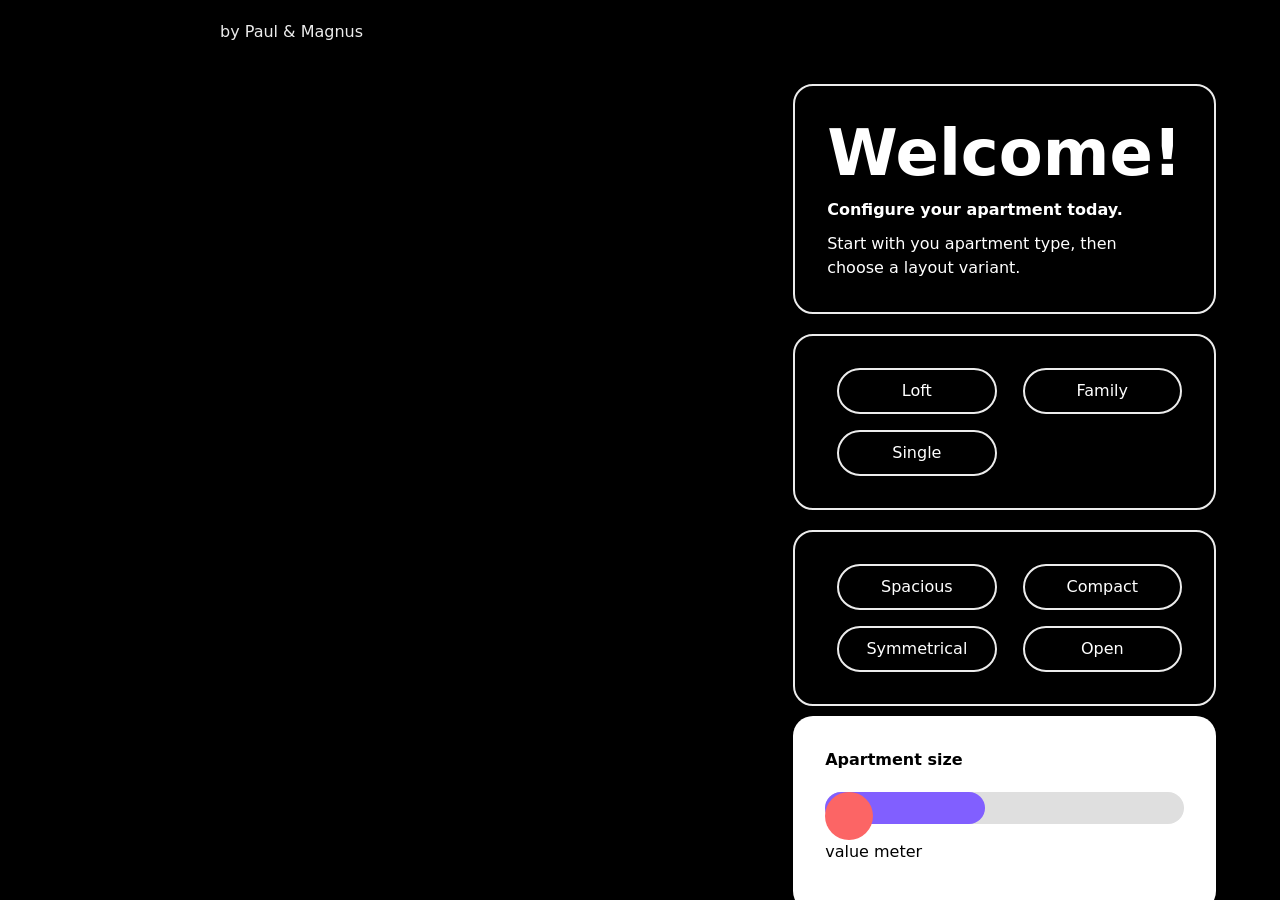
==== commit 77df2d5c: "AC V8" ====
--- a/index2.html
+++ b/index2.html
@@ -53,6 +53,19 @@
     <script src="https://cdnjs.cloudflare.com/ajax/libs/dat-gui/0.7.9/dat.gui.js"></script>
     
     <script>
+        function storeValue1(value) {
+            localStorage.setItem("type", value);
+        }
+
+        function storeValue(value) {
+            localStorage.setItem("Variant", value);
+        }
+
+        function onChangevariant() {
+            const element = document.getElementById("variant")
+            window.localStorage.setItem("variant", element.value)
+        }
+
         function onChangeApartementSize() {
             const element = document.getElementById("apartementSize")
             window.localStorage.setItem("apartementSize", element.value)
@@ -87,6 +100,8 @@
             const element = document.getElementById("KitchenSize")
             window.localStorage.setItem("KitchenSize", element.value)
         }
+
+        
         
         </script>
 </head>
@@ -119,46 +134,52 @@
                                 <div>Start with you apartment type, then<br />choose a layout variant.<br /></div>
                             </div>
                             <div class="container-2 w-container">
-                                <div class="w-layout-grid"><a href="#" class="button-2 w-button">Loft</a><a href="#"
-                                        class="button-2 w-button">Family</a><a href="#" class="button-2 w-button">Single</a>
-                                </div>
-                            </div>
+                                <div class="w-layout-grid">
+                                    <button class="button-2 w-button" onclick="storeValue1(1)">Loft</button>
+                                    <button class="button-2 w-button" onclick="storeValue1(2)">Family</button>
+                                    <button class="button-2 w-button" onclick="storeValue1(3)">Single</button>
+                                    
+                                </div>
+                                </div>
+                                <div class="container">
+                           
                             <div class="container-2 w-container">
-                                <div class="w-layout-grid"><a href="#" class="button-2 w-button">Spacious</a><a href="#"
-                                        class="button-2 w-button">Compact</a><a href="#"
-                                        class="button-2 w-button">Symmetrical</a><a href="#"
-                                        class="button-2 w-button">Open</a></div>
-                            </div>
-                            <div class="container">
-
-                                <div fs-rangeslider-step="1" fs-rangeslider-element="wrapper" fs-rangeslider-min="1"
-                                    fs-rangeslider-max="100" class="fs-rangeslider_wrapper">
+                                <div class="w-layout-grid">
+                                    <button class="button-2 w-button" onclick="storeValue(1)">Spacious</button>
+                                    <button class="button-2 w-button" onclick="storeValue(2)">Compact</button>
+                                    <button class="button-2 w-button" onclick="storeValue(3)">Symmetrical</button>
+                                    <button class="button-2 w-button" onclick="storeValue(4)">Open</button>
+                                </div>
+                                </div>
+                                <div class="container">
+                                        
+                                <div fs-rangeslider-step="0.01" fs-rangeslider-element="wrapper" fs-rangeslider-min="0.01"
+                                    fs-rangeslider-max="1" class="fs-rangeslider_wrapper">
                                     <div class="text-block">Apartment size</div>
                                     <input type="range" id="apartementSize" onchange="onChangeApartementSize()" style="display: none;" />
                                     <div fs-rangeslider-element="track" class="fs-rangeslider_track">
                                         <div fs-rangeslider-element="fill" class="fs-rangeslider_fill"></div>
                                         <div fs-rangeslider-element="handle" class="fs-rangeslider_handle"></div>
                                     </div>
-                                    
-                                    <div fs-rangeslider-element="display-value" class="fs-rangeslider_display-value">value
-                                    </div>
-                                    <div class="w-form">
-                                        <form id="email-form" name="email-form" data-name="Email Form" method="get"><input
-                                                type="text" class="fs-rangeslider_input w-input" maxlength="256" name="name"
-                                                data-name="Name" placeholder="" id="range-slider-input" /><input type="text"
-                                                class="fs-rangeslider_input w-input" maxlength="256" name="name"
-                                                data-name="Name" placeholder="" id="range-slider-input" /></form>
-                                        <div class="w-form-done">
-                                            <div>Thank you! Your submission has been received!</div>
-                                        </div>
-                                        <div class="w-form-fail">
-                                            <div>Oops! Something went wrong while submitting the form.</div>
-                                        </div>
-                                    </div>
-                                </div>
-
-                                <div fs-rangeslider-step="40" fs-rangeslider-element="wrapper" fs-rangeslider-min="1"
-                                    fs-rangeslider-max="100" class="fs-rangeslider_wrapper">
+                                    <div fs-rangeslider-element="display-value" class="fs-rangeslider_display-value">value meter 
+                                    </div>
+                                    <div class="w-form">
+                                        <form id="email-form" name="email-form" data-name="Email Form" method="get"><input
+                                                type="text" class="fs-rangeslider_input w-input" maxlength="256" name="name"
+                                                data-name="Name" placeholder="" id="range-slider-input" /><input type="text"
+                                                class="fs-rangeslider_input w-input" maxlength="256" name="name"
+                                                data-name="Name" placeholder="" id="range-slider-input" /></form>
+                                        <div class="w-form-done">
+                                            <div>Thank you! Your submission has been received!</div>
+                                        </div>
+                                        <div class="w-form-fail">
+                                            <div>Oops! Something went wrong while submitting the form.</div>
+                                        </div>
+                                    </div>
+                                </div>
+
+                                <div fs-rangeslider-step="0.01" fs-rangeslider-element="wrapper" fs-rangeslider-min="0.01" valuenow="0.5"
+                                    fs-rangeslider-max="1" class="fs-rangeslider_wrapper">
                                     <div class="text-block">living room size</div>
                                     <input type="range" id="livingroomSize" onchange="onChangeLivingroomSize()" style="display: none;" />
                                     <div fs-rangeslider-element="track" class="fs-rangeslider_track">
@@ -182,8 +203,8 @@
                                     </div>
                                 </div>
 
-                                <div fs-rangeslider-step="1" fs-rangeslider-element="wrapper" fs-rangeslider-min="1"
-                                    fs-rangeslider-max="100" class="fs-rangeslider_wrapper">
+                                <div fs-rangeslider-step="0.01" fs-rangeslider-element="wrapper" fs-rangeslider-min="0.01"
+                                    fs-rangeslider-max="1" class="fs-rangeslider_wrapper">
                                     <div class="text-block">Kitchen size</div>
                                     <input type="range" id="KitchenSize" onchange="onChangeKitchenSize()" style="display: none;" />
                                     <div fs-rangeslider-element="track" class="fs-rangeslider_track">
@@ -207,8 +228,8 @@
                                     </div>
                                 </div>
                                 
-                                <div fs-rangeslider-step="1" fs-rangeslider-element="wrapper" fs-rangeslider-min="1"
-                                    fs-rangeslider-max="100" class="fs-rangeslider_wrapper">
+                                <div fs-rangeslider-step="0.01" fs-rangeslider-element="wrapper" fs-rangeslider-min="0.01"
+                                    fs-rangeslider-max="0.5" class="fs-rangeslider_wrapper">
                                     <div class="text-block">Master bedroom size</div>
                                     <input type="range" id="MasterbedroomSize" onchange="onChangeMasterbedroomSize()" style="display: none;" />
                                     <div fs-rangeslider-element="track" class="fs-rangeslider_track">
@@ -232,8 +253,8 @@
                                     </div>
                                 </div>
 
-                                <div fs-rangeslider-step="1" fs-rangeslider-element="wrapper" fs-rangeslider-min="1"
-                                    fs-rangeslider-max="100" class="fs-rangeslider_wrapper">
+                                <div fs-rangeslider-step="0.1" fs-rangeslider-element="wrapper" fs-rangeslider-min="0.1"
+                                    fs-rangeslider-max="0.5" class="fs-rangeslider_wrapper">
                                     <div class="text-block">Bedroom Size</div>
                                     <input type="range" id="BedroomSize" onchange="onChangeBedroomSize()" style="display: none;" />
                                     <div fs-rangeslider-element="track" class="fs-rangeslider_track">
@@ -284,7 +305,7 @@
                                 </div>
 
                             </div>
-                            <div class="container-2 w-container"><a href="#" class="button-2 w-button">Generate new layout .
+                            <div class="container-2 w-container"><a href="#" class="button-2 w-button">Generate new
                                 </a></div>
                         </div>
                     </div>
